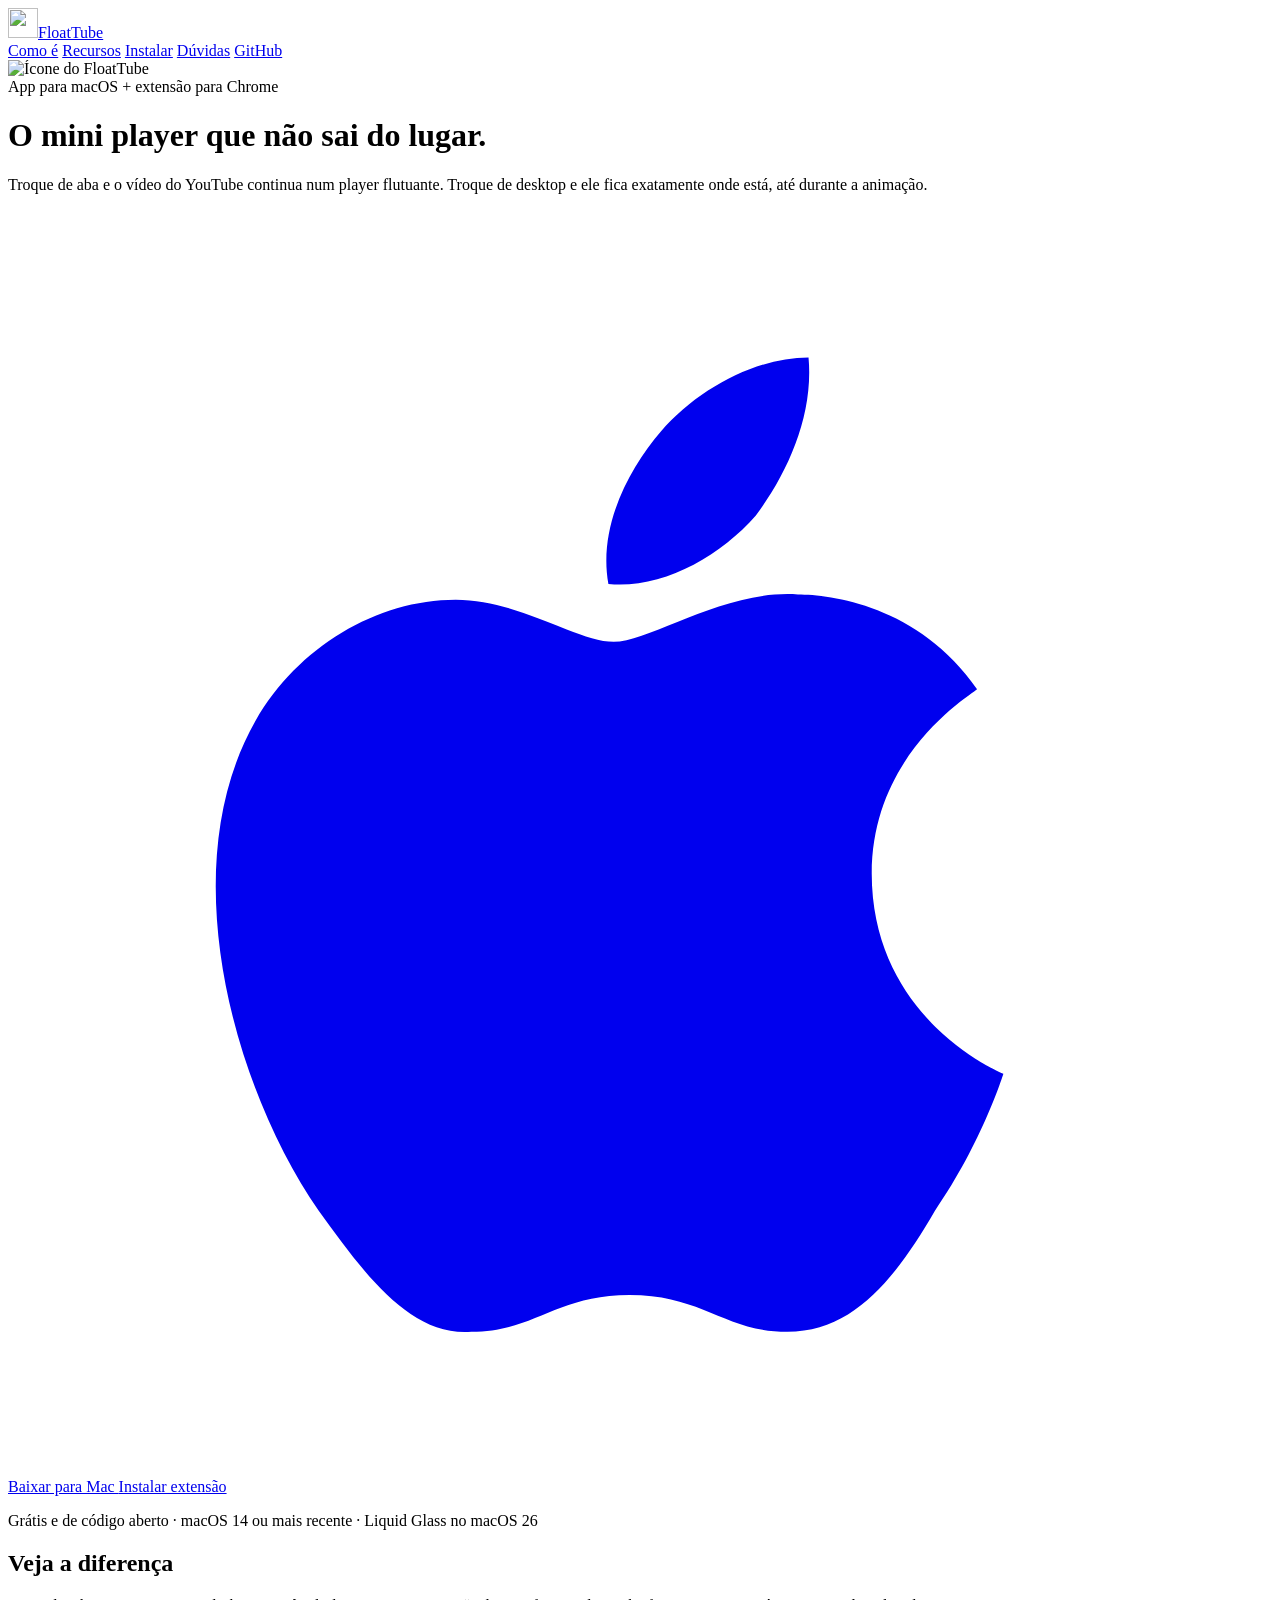
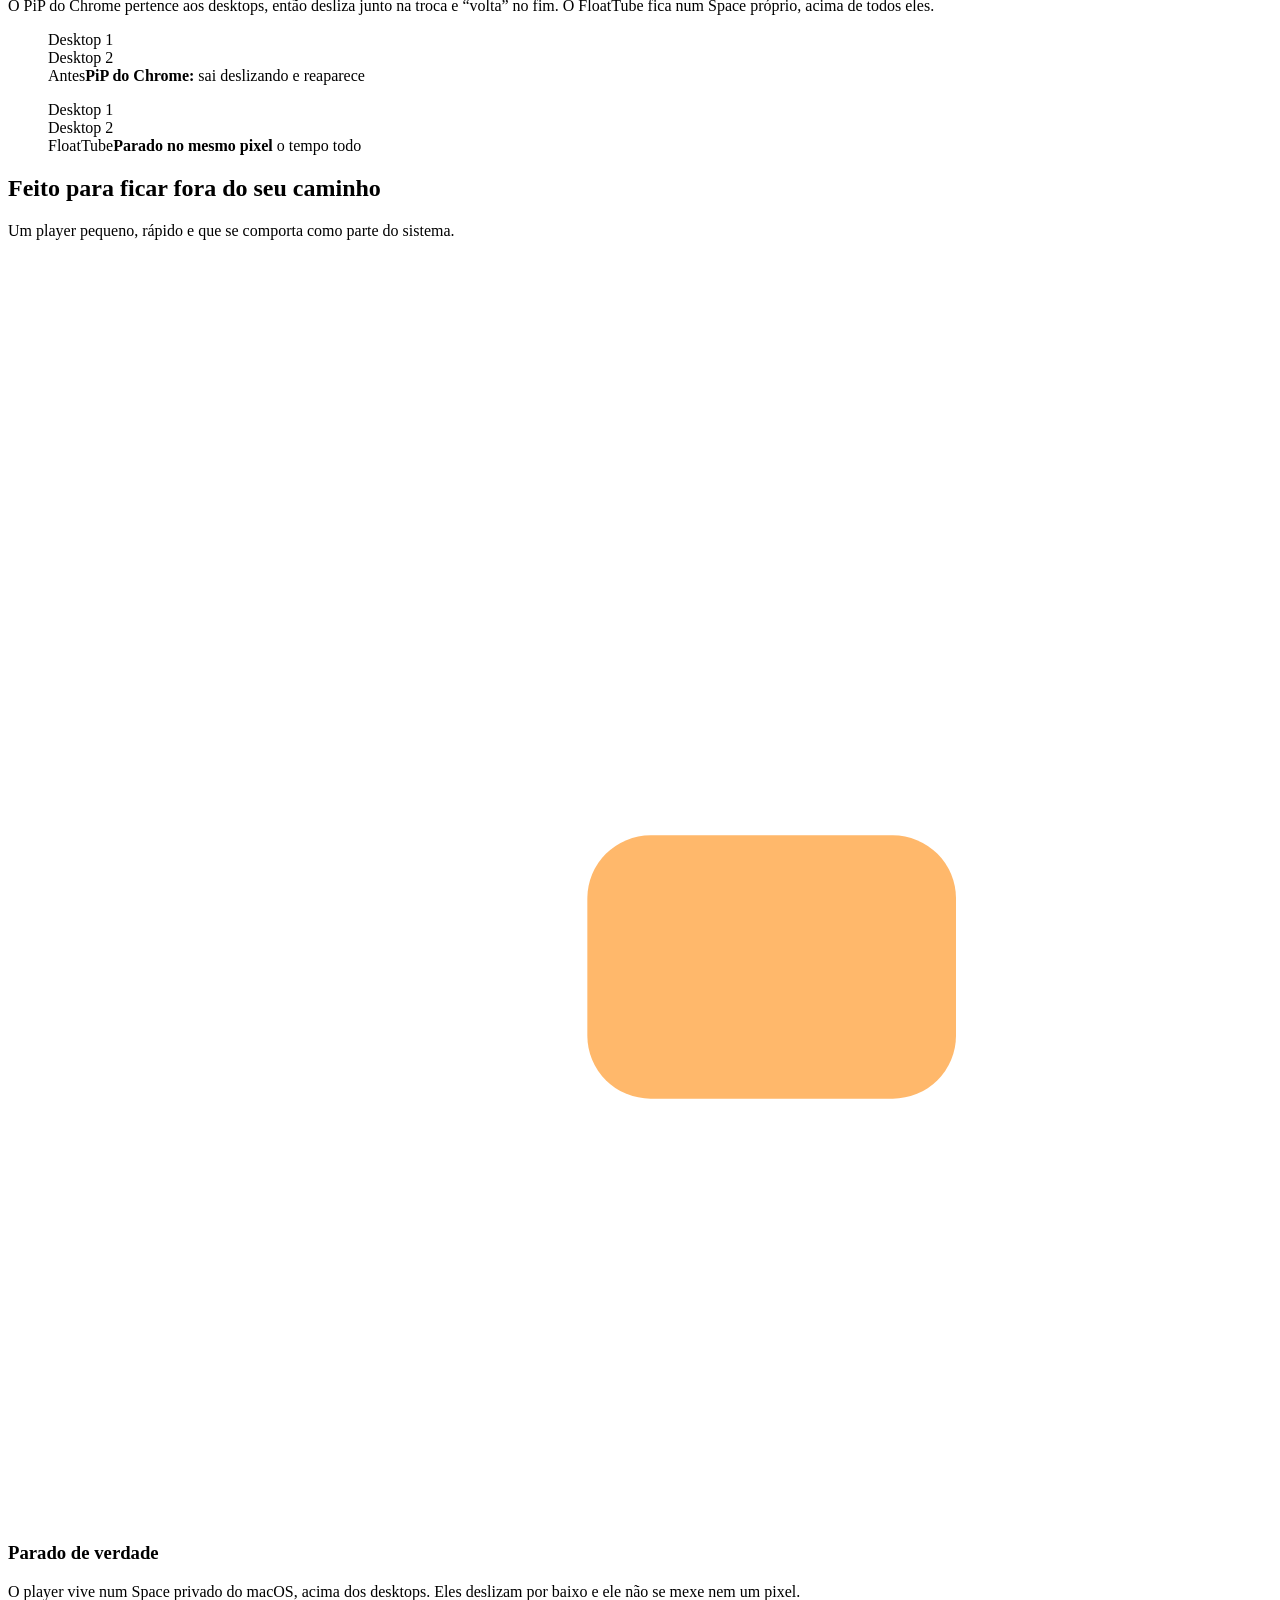
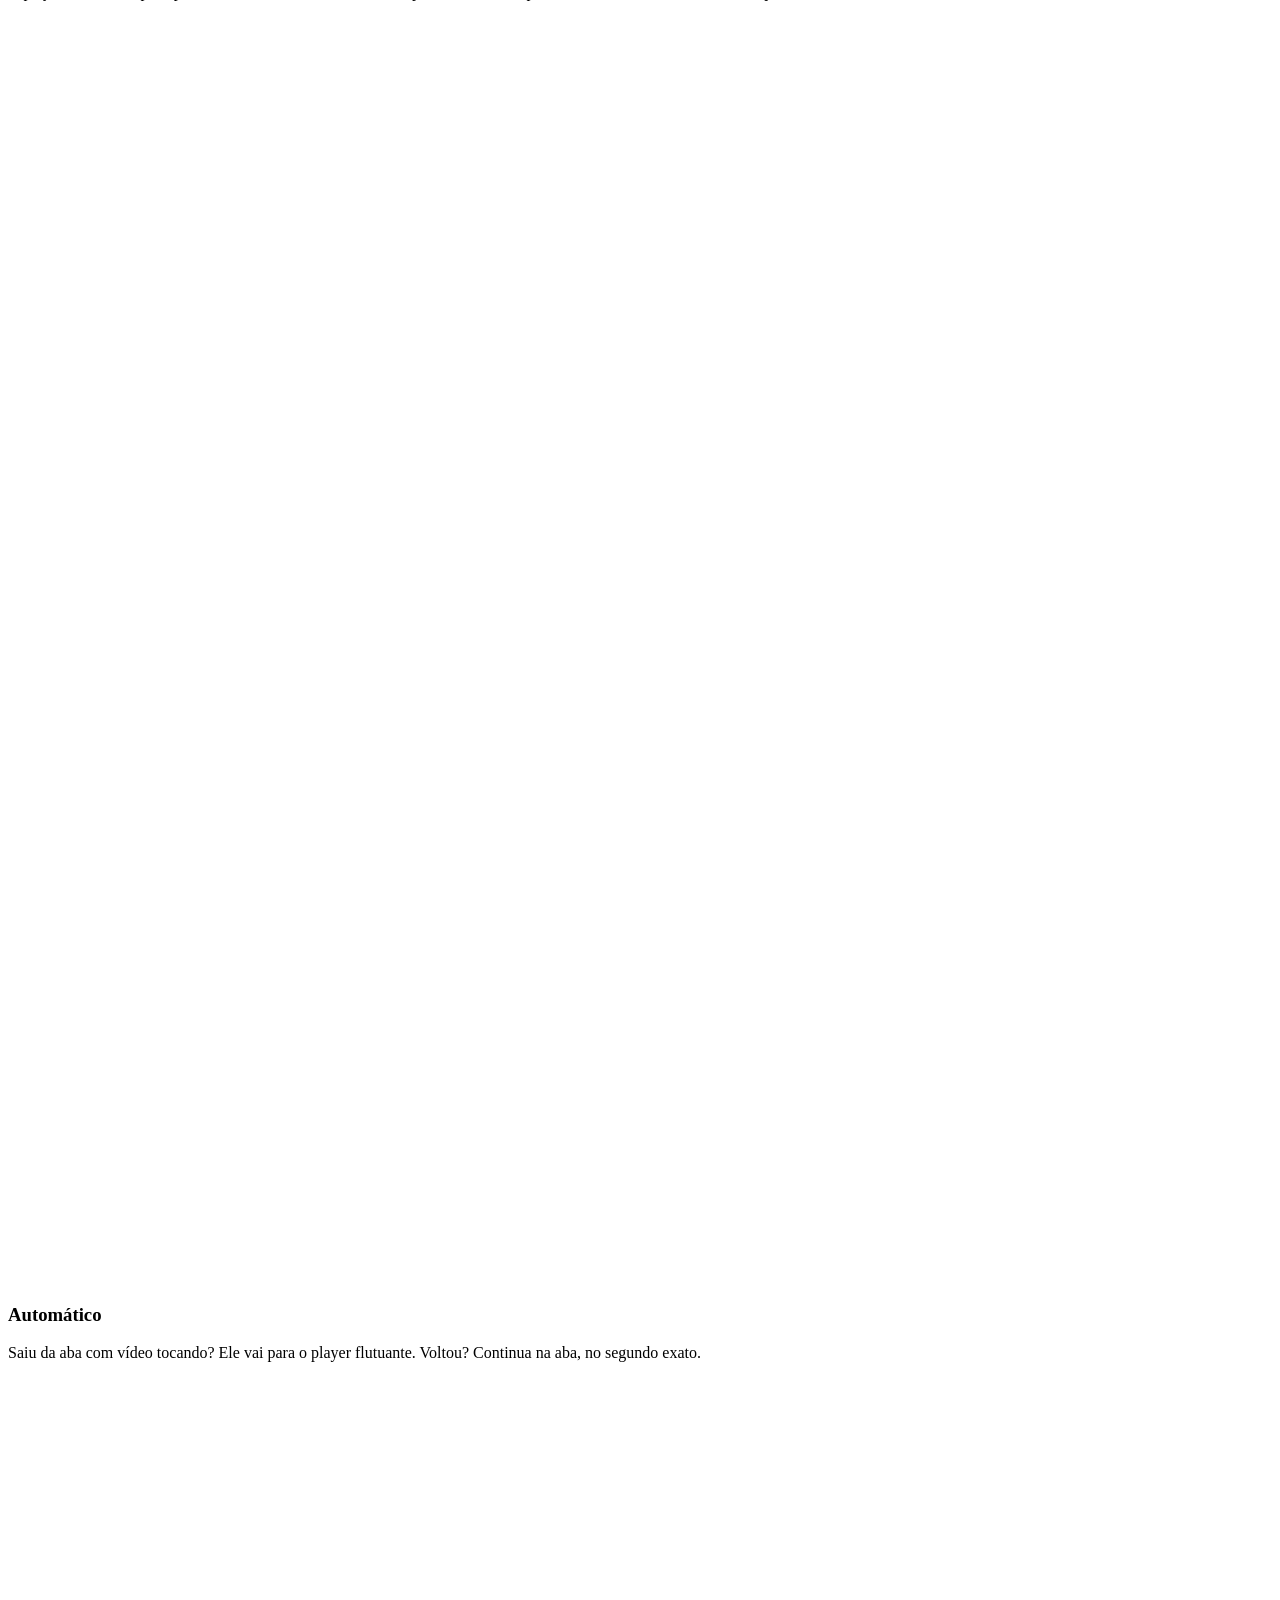
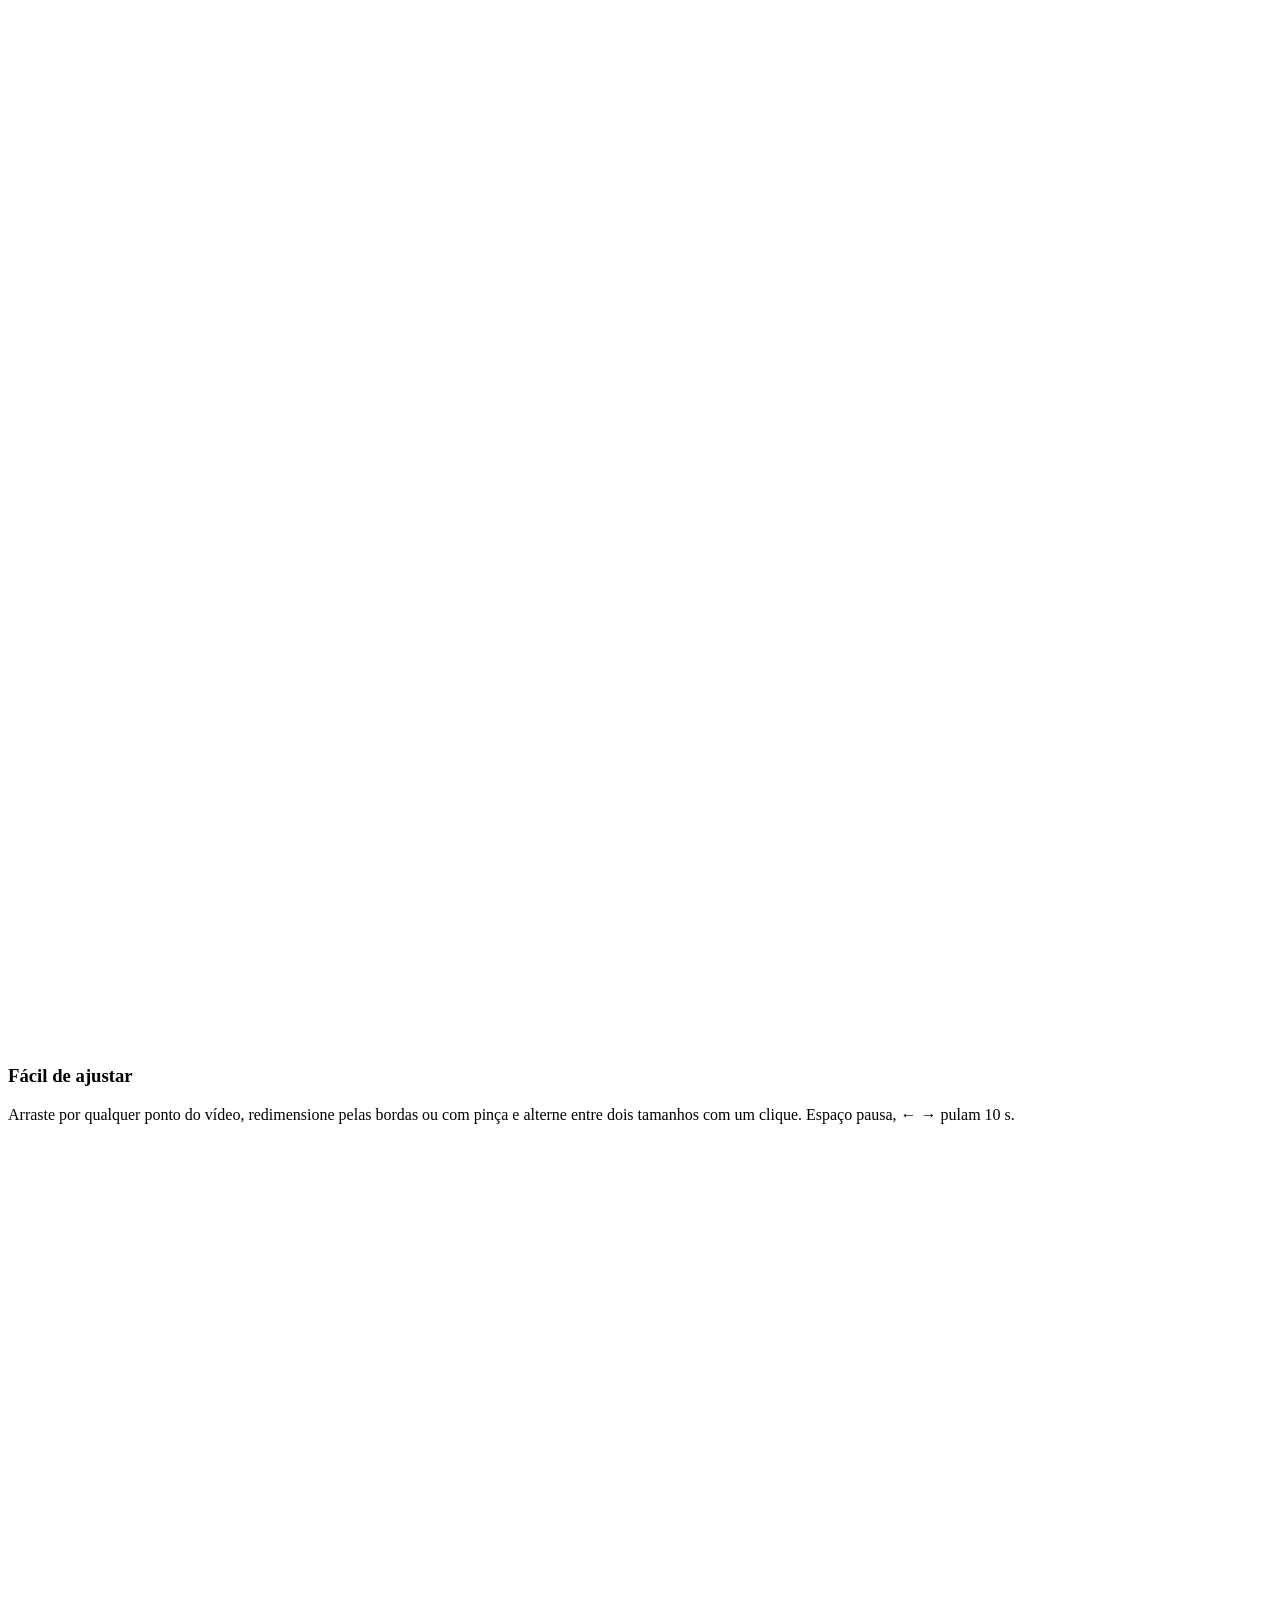
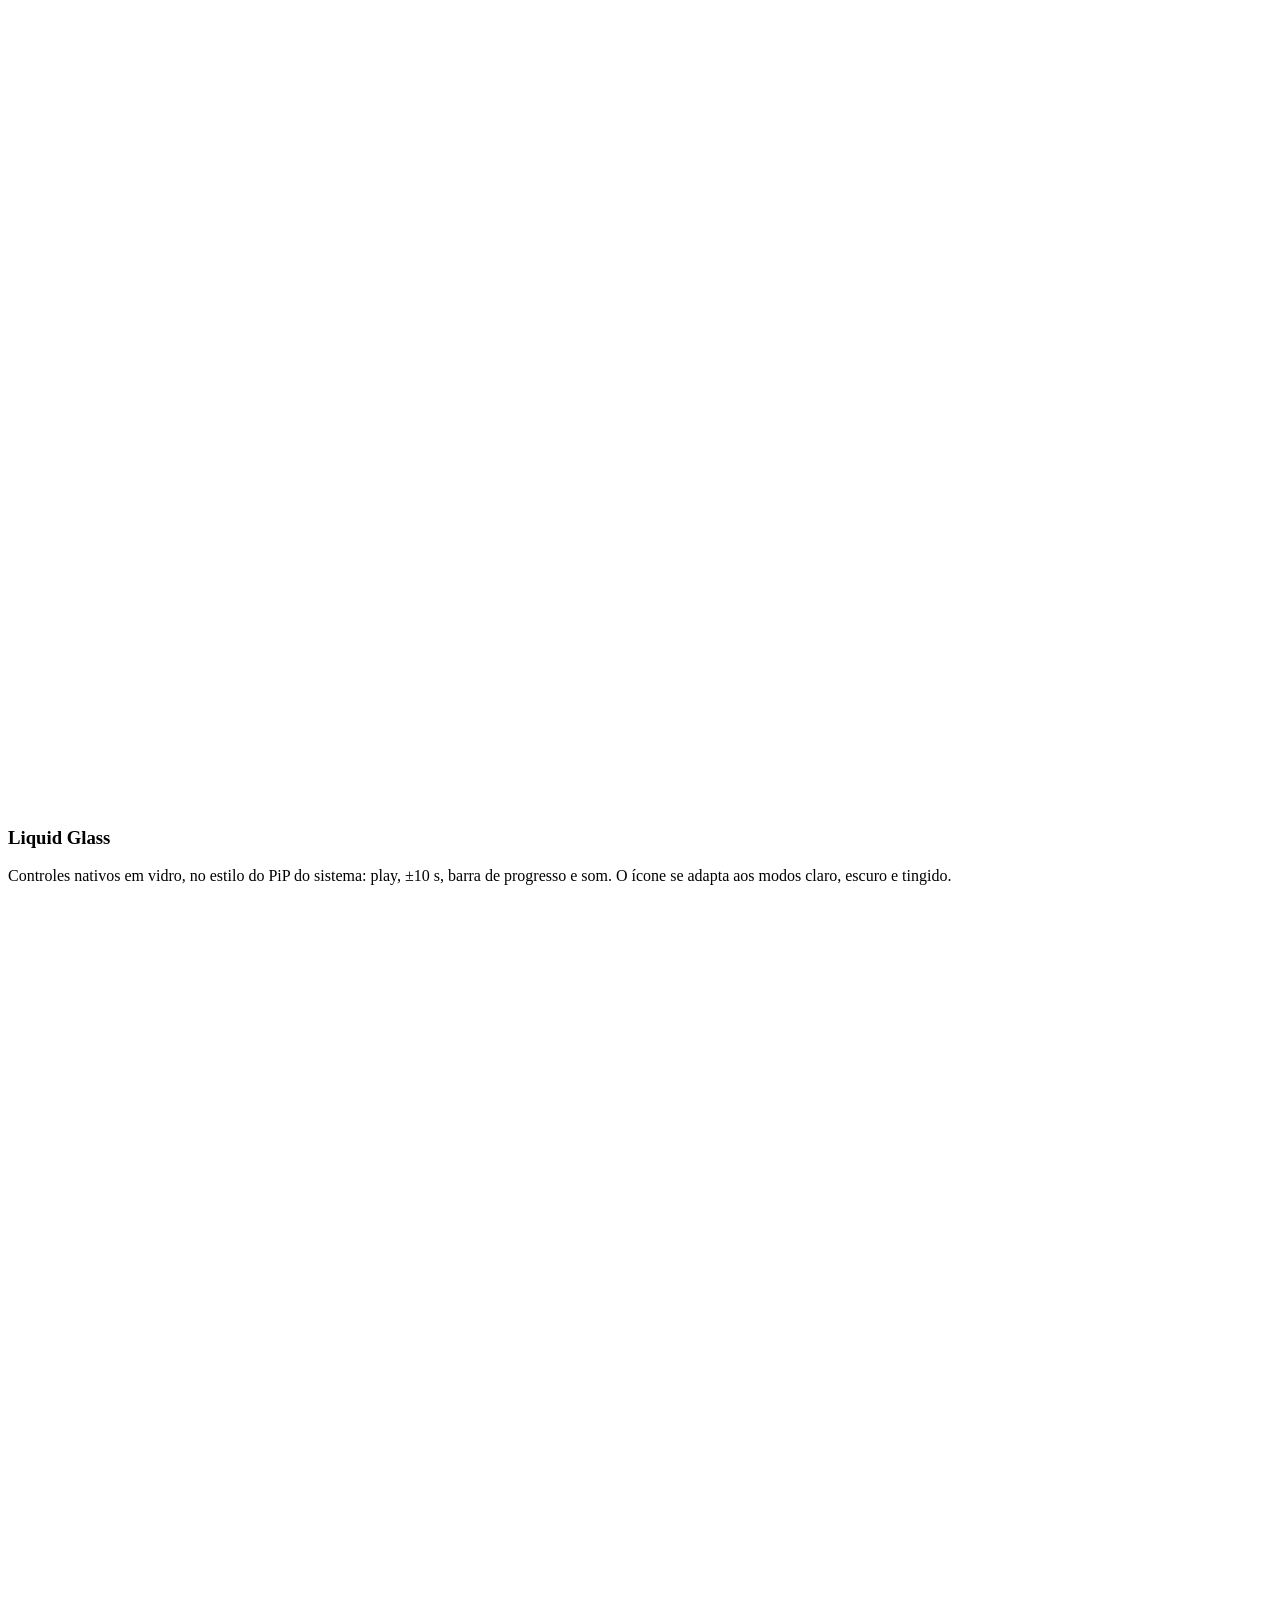
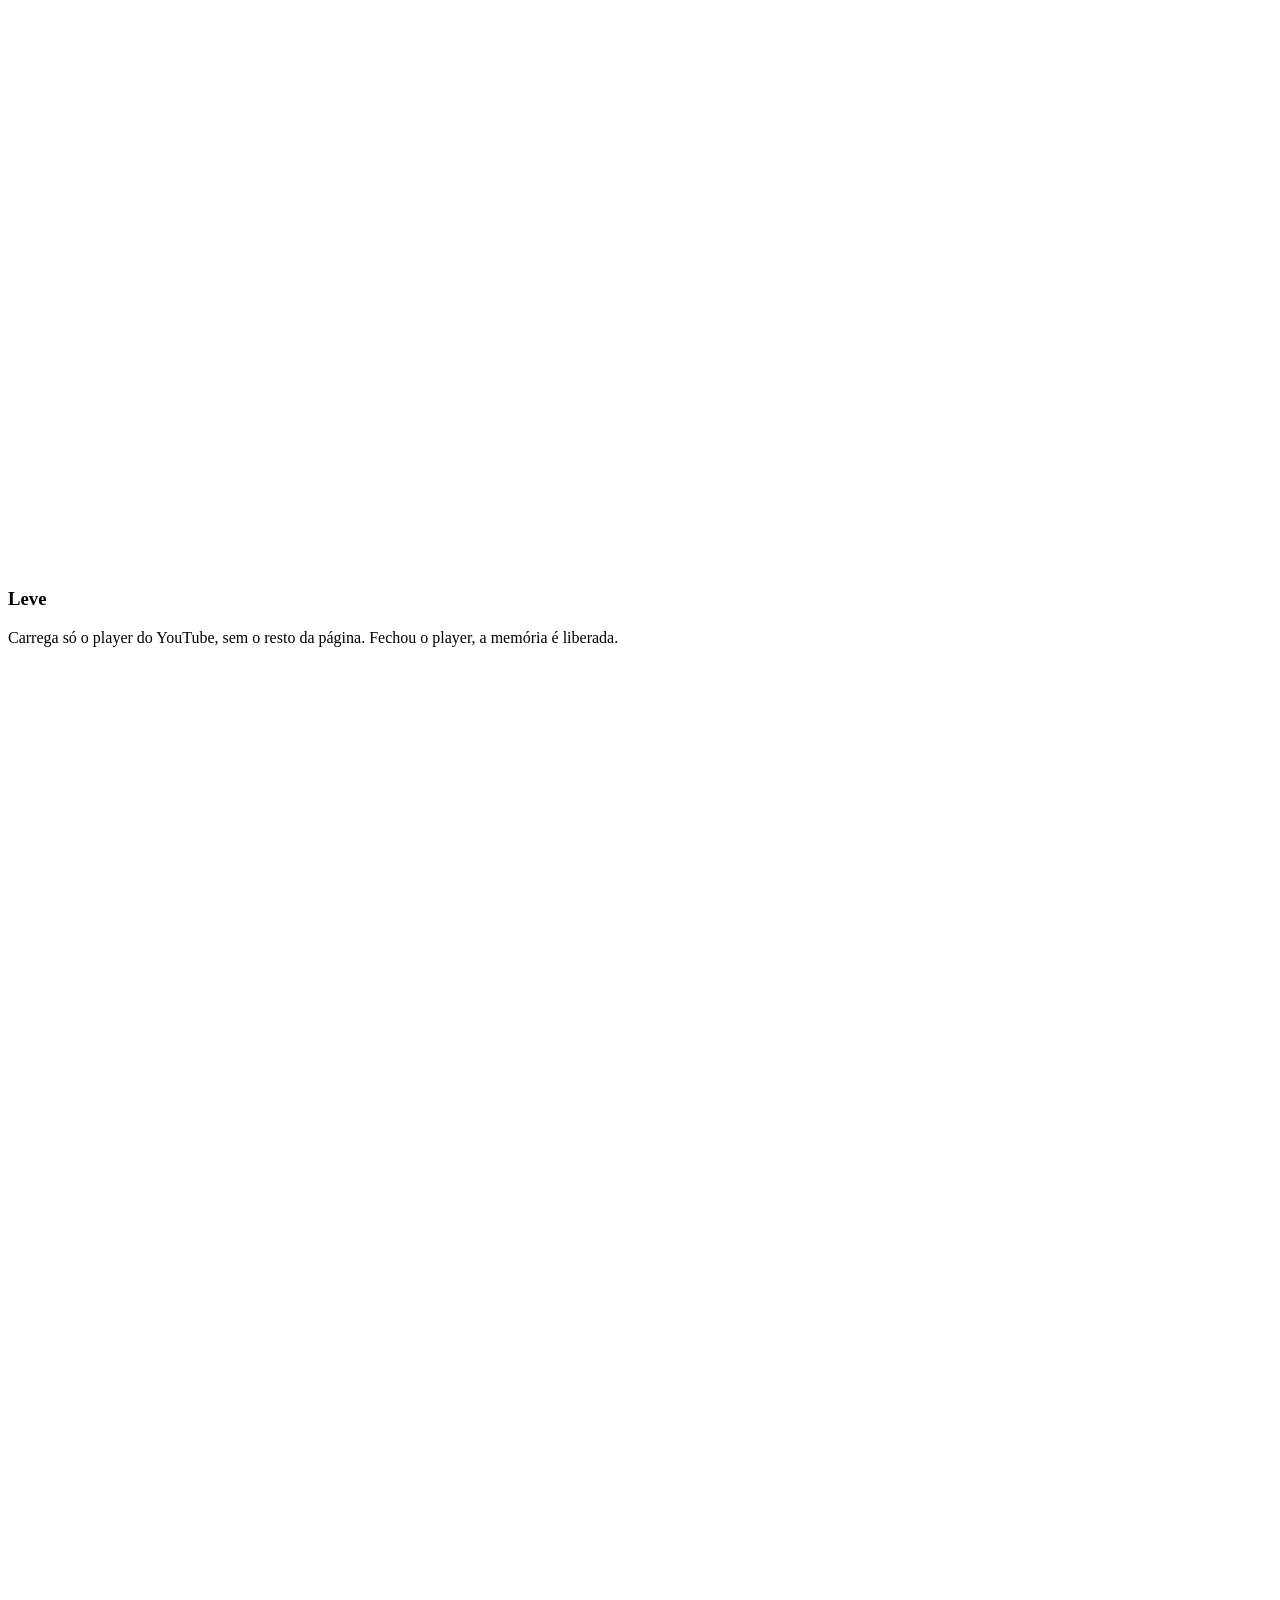
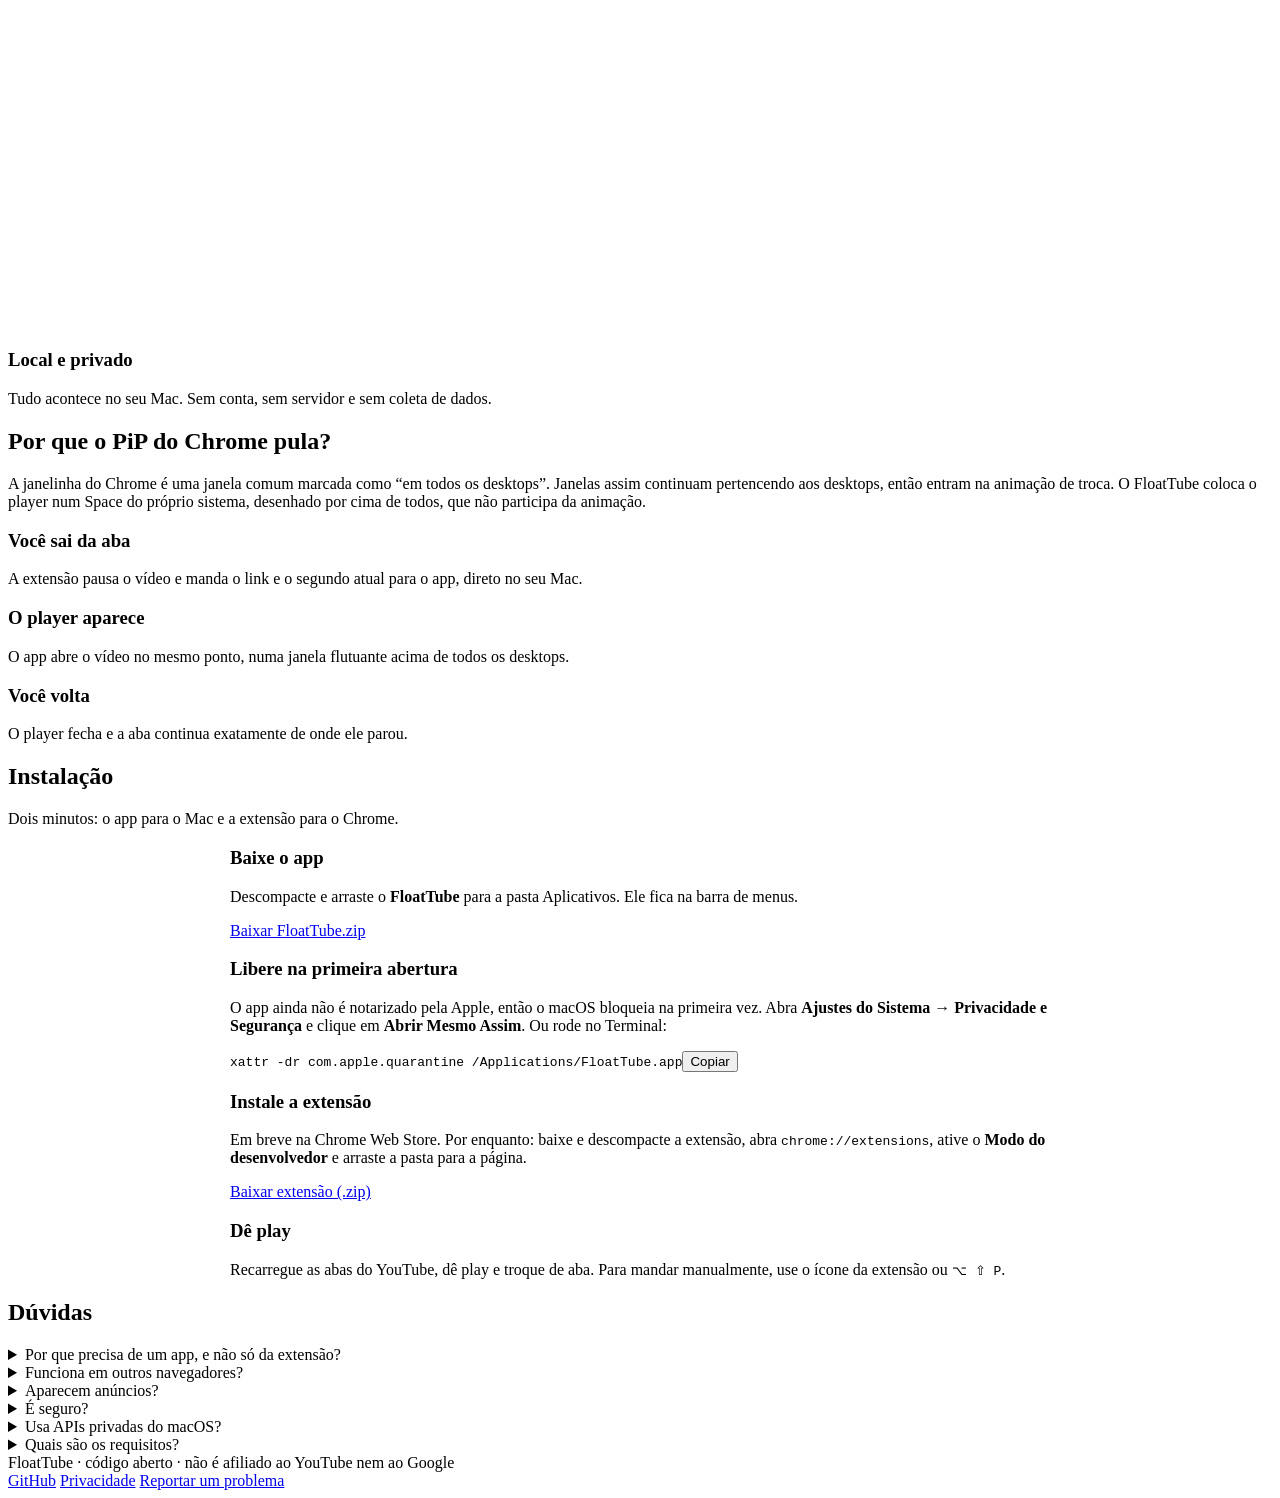
==== site/index.html @ caff8799 "FloatTube: player flutuante do YouTube que não se mexe ao trocar de Space App de barra de menus para" ====
<!doctype html>
<html lang="pt-BR">
<head>
  <meta charset="utf-8">
  <meta name="viewport" content="width=device-width, initial-scale=1">
  <title>FloatTube — o mini player que não sai do lugar</title>
  <meta name="description" content="Troque de aba e o vídeo do YouTube continua num player flutuante no Mac. Troque de desktop e ele fica exatamente onde está, até durante a animação.">
  <meta name="theme-color" content="#07081a">
  <link rel="icon" href="/favicon.png" type="image/png">
  <link rel="apple-touch-icon" href="/apple-touch-icon.png">
  <meta property="og:title" content="FloatTube — o mini player que não sai do lugar">
  <meta property="og:description" content="Player flutuante do YouTube para Mac que fica parado quando você troca de desktop.">
  <meta property="og:image" content="https://floattube.vercel.app/og.png">
  <meta property="og:type" content="website">
  <meta name="twitter:card" content="summary_large_image">
  <link rel="stylesheet" href="/styles.css">
</head>
<body>
  <div class="aurora" aria-hidden="true"></div>

  <nav class="nav glass" aria-label="Principal">
    <a class="brand" href="/"><img src="/icon.png" alt="" width="30" height="30">FloatTube</a>
    <div class="nav-links">
      <a href="#demo">Como é</a>
      <a href="#recursos">Recursos</a>
      <a href="#instalar">Instalar</a>
      <a href="#faq">Dúvidas</a>
      <a class="btn btn-glass btn-sm" href="https://github.com/amorimcode/floattube">GitHub</a>
    </div>
  </nav>

  <header class="hero wrap">
    <img class="hero-icon" src="/icon.png" alt="Ícone do FloatTube" width="148" height="148">
    <div class="eyebrow glass"><span class="dot"></span>App para macOS + extensão para Chrome</div>
    <h1><span class="grad">O mini player que não sai do lugar.</span></h1>
    <p class="lede">Troque de aba e o vídeo do YouTube continua num player flutuante. Troque de desktop e ele fica exatamente onde está, até durante a animação.</p>
    <div class="cta">
      <a class="btn btn-primary" href="https://github.com/amorimcode/floattube/releases/latest/download/FloatTube.zip">
        <svg viewBox="0 0 24 24" fill="currentColor" aria-hidden="true"><path d="M16.4 12.6c0-2.3 1.9-3.4 2-3.5-1.1-1.6-2.8-1.8-3.4-1.8-1.4-.1-2.8.9-3.5.9-.7 0-1.8-.8-3-.8-1.5 0-3 .9-3.8 2.3-1.6 2.8-.4 7 1.2 9.3.8 1.1 1.7 2.4 2.9 2.3 1.2 0 1.6-.7 3-.7s1.8.7 3 .7c1.3 0 2.1-1.1 2.8-2.3.9-1.3 1.3-2.6 1.3-2.6s-2.5-1-2.5-3.8zM14.2 5.8c.6-.8 1.1-1.9 1-3-1 0-2.1.6-2.8 1.4-.6.7-1.2 1.8-1 2.9 1 .1 2.1-.5 2.8-1.3z"/></svg>
        Baixar para Mac
      </a>
      <a class="btn btn-glass glass" href="#instalar">Instalar extensão</a>
    </div>
    <p class="fineprint">Grátis e de código aberto · macOS 14 ou mais recente · Liquid Glass no macOS 26</p>
  </header>

  <section id="demo" class="wrap">
    <div class="section-head">
      <h2>Veja a diferença</h2>
      <p>O PiP do Chrome pertence aos desktops, então desliza junto na troca e “volta” no fim. O FloatTube fica num Space próprio, acima de todos eles.</p>
    </div>
    <div class="compare">
      <figure class="demo glass">
        <div class="screen" role="img" aria-label="Animação: o PiP do Chrome desliza junto com o desktop">
          <div class="menubar"><i></i><i></i><i></i><i></i></div>
          <div class="strip">
            <div class="desk desk-1"><div class="win win-a"></div><div class="win win-b"></div><span class="space-label">Desktop 1</span><div class="pip"><div class="pip-bar"></div></div></div>
            <div class="desk desk-2"><div class="win win-a"></div><div class="win win-b"></div><span class="space-label">Desktop 2</span><div class="pip"><div class="pip-bar"></div></div></div>
          </div>
        </div>
        <figcaption><span class="tag tag-bad">Antes</span><span><strong>PiP do Chrome:</strong> sai deslizando e reaparece</span></figcaption>
      </figure>
      <figure class="demo glass">
        <div class="screen" role="img" aria-label="Animação: o player do FloatTube fica parado enquanto o desktop desliza">
          <div class="menubar"><i></i><i></i><i></i><i></i></div>
          <div class="strip">
            <div class="desk desk-1"><div class="win win-a"></div><div class="win win-b"></div><span class="space-label">Desktop 1</span></div>
            <div class="desk desk-2"><div class="win win-a"></div><div class="win win-b"></div><span class="space-label">Desktop 2</span></div>
          </div>
          <div class="pip"><div class="pip-bar"></div></div>
        </div>
        <figcaption><span class="tag tag-good">FloatTube</span><span><strong>Parado no mesmo pixel</strong> o tempo todo</span></figcaption>
      </figure>
    </div>
  </section>

  <section id="recursos" class="wrap">
    <div class="section-head">
      <h2>Feito para ficar fora do seu caminho</h2>
      <p>Um player pequeno, rápido e que se comporta como parte do sistema.</p>
    </div>
    <div class="features">
      <article class="feature glass">
        <div class="symbol"><svg viewBox="0 0 24 24" fill="none" stroke="#fff" stroke-width="1.8" stroke-linecap="round" stroke-linejoin="round" aria-hidden="true"><rect x="3" y="5" width="18" height="14" rx="3"/><rect x="11" y="11" width="7" height="5" rx="1.2" fill="#ffb86b" stroke="none"/><path d="M3 9h18" opacity=".5"/></svg></div>
        <h3>Parado de verdade</h3>
        <p>O player vive num Space privado do macOS, acima dos desktops. Eles deslizam por baixo e ele não se mexe nem um pixel.</p>
      </article>
      <article class="feature glass">
        <div class="symbol"><svg viewBox="0 0 24 24" fill="none" stroke="#fff" stroke-width="1.8" stroke-linecap="round" stroke-linejoin="round" aria-hidden="true"><path d="M4 7h10l-3-3M20 17H10l3 3"/></svg></div>
        <h3>Automático</h3>
        <p>Saiu da aba com vídeo tocando? Ele vai para o player flutuante. Voltou? Continua na aba, no segundo exato.</p>
      </article>
      <article class="feature glass">
        <div class="symbol"><svg viewBox="0 0 24 24" fill="none" stroke="#fff" stroke-width="1.8" stroke-linecap="round" stroke-linejoin="round" aria-hidden="true"><path d="M15 3h6v6M9 21H3v-6M21 3l-7 7M3 21l7-7"/></svg></div>
        <h3>Fácil de ajustar</h3>
        <p>Arraste por qualquer ponto do vídeo, redimensione pelas bordas ou com pinça e alterne entre dois tamanhos com um clique. Espaço pausa, ← → pulam 10 s.</p>
      </article>
      <article class="feature glass">
        <div class="symbol"><svg viewBox="0 0 24 24" fill="none" stroke="#fff" stroke-width="1.8" stroke-linecap="round" stroke-linejoin="round" aria-hidden="true"><path d="M12 3c3 4 6 7 6 10.5A6 6 0 0 1 6 13.5C6 10 9 7 12 3z"/><path d="M9.5 14.5a2.5 2.5 0 0 0 2.5 2.5" opacity=".6"/></svg></div>
        <h3>Liquid Glass</h3>
        <p>Controles nativos em vidro, no estilo do PiP do sistema: play, ±10 s, barra de progresso e som. O ícone se adapta aos modos claro, escuro e tingido.</p>
      </article>
      <article class="feature glass">
        <div class="symbol"><svg viewBox="0 0 24 24" fill="none" stroke="#fff" stroke-width="1.8" stroke-linecap="round" stroke-linejoin="round" aria-hidden="true"><path d="M13 3 5 14h6l-1 7 8-11h-6l1-7z"/></svg></div>
        <h3>Leve</h3>
        <p>Carrega só o player do YouTube, sem o resto da página. Fechou o player, a memória é liberada.</p>
      </article>
      <article class="feature glass">
        <div class="symbol"><svg viewBox="0 0 24 24" fill="none" stroke="#fff" stroke-width="1.8" stroke-linecap="round" stroke-linejoin="round" aria-hidden="true"><rect x="5" y="10" width="14" height="10" rx="2.5"/><path d="M8 10V7a4 4 0 0 1 8 0v3"/></svg></div>
        <h3>Local e privado</h3>
        <p>Tudo acontece no seu Mac. Sem conta, sem servidor e sem coleta de dados.</p>
      </article>
    </div>
  </section>

  <section id="como-funciona" class="wrap">
    <div class="two-col">
      <div class="section-head">
        <h2>Por que o PiP do Chrome pula?</h2>
        <p>A janelinha do Chrome é uma janela comum marcada como “em todos os desktops”. Janelas assim continuam pertencendo aos desktops, então entram na animação de troca. O FloatTube coloca o player num Space do próprio sistema, desenhado por cima de todos, que não participa da animação.</p>
      </div>
      <div class="steps">
        <div class="step glass"><div><h3>Você sai da aba</h3><p>A extensão pausa o vídeo e manda o link e o segundo atual para o app, direto no seu Mac.</p></div></div>
        <div class="step glass"><div><h3>O player aparece</h3><p>O app abre o vídeo no mesmo ponto, numa janela flutuante acima de todos os desktops.</p></div></div>
        <div class="step glass"><div><h3>Você volta</h3><p>O player fecha e a aba continua exatamente de onde ele parou.</p></div></div>
      </div>
    </div>
  </section>

  <section id="instalar" class="wrap">
    <div class="section-head">
      <h2>Instalação</h2>
      <p>Dois minutos: o app para o Mac e a extensão para o Chrome.</p>
    </div>
    <div class="steps" style="max-width: 820px; margin: 0 auto;">
      <div class="step glass"><div>
        <h3>Baixe o app</h3>
        <p>Descompacte e arraste o <strong>FloatTube</strong> para a pasta Aplicativos. Ele fica na barra de menus.</p>
        <a class="btn btn-primary btn-sm" href="https://github.com/amorimcode/floattube/releases/latest/download/FloatTube.zip">Baixar FloatTube.zip</a>
      </div></div>
      <div class="step glass"><div>
        <h3>Libere na primeira abertura</h3>
        <p>O app ainda não é notarizado pela Apple, então o macOS bloqueia na primeira vez. Abra <strong>Ajustes do Sistema → Privacidade e Segurança</strong> e clique em <strong>Abrir Mesmo Assim</strong>. Ou rode no Terminal:</p>
        <div class="codeblock"><code id="xattr">xattr -dr com.apple.quarantine /Applications/FloatTube.app</code><button class="copy" type="button" data-copy="xattr">Copiar</button></div>
      </div></div>
      <div class="step glass"><div>
        <h3>Instale a extensão</h3>
        <p>Em breve na Chrome Web Store. Por enquanto: baixe e descompacte a extensão, abra <code>chrome://extensions</code>, ative o <strong>Modo do desenvolvedor</strong> e arraste a pasta para a página.</p>
        <a class="btn btn-glass btn-sm" href="https://github.com/amorimcode/floattube/releases/latest/download/FloatTube-Chrome-Extension.zip">Baixar extensão (.zip)</a>
      </div></div>
      <div class="step glass"><div>
        <h3>Dê play</h3>
        <p>Recarregue as abas do YouTube, dê play e troque de aba. Para mandar manualmente, use o ícone da extensão ou <kbd>⌥ ⇧ P</kbd>.</p>
      </div></div>
    </div>
  </section>

  <section id="faq" class="wrap">
    <div class="section-head">
      <h2>Dúvidas</h2>
    </div>
    <div class="faq">
      <details class="glass">
        <summary>Por que precisa de um app, e não só da extensão?</summary>
        <p>Uma extensão não controla como o macOS trata as janelas na troca de desktop. Só um app nativo consegue colocar o player num Space próprio, acima dos desktops.</p>
      </details>
      <details class="glass">
        <summary>Funciona em outros navegadores?</summary>
        <p>A extensão funciona no Chrome e em navegadores baseados em Chromium, como Brave, Edge e Arc. Safari e Firefox ainda não.</p>
      </details>
      <details class="glass">
        <summary>Aparecem anúncios?</summary>
        <p>O player flutuante não usa o login do seu navegador, então anúncios podem aparecer mesmo com YouTube Premium.</p>
      </details>
      <details class="glass">
        <summary>É seguro?</summary>
        <p>O app só escuta em 127.0.0.1 (seu próprio Mac) e recusa conexões que não venham de uma extensão do navegador. Nenhum dado sai do seu computador, e o código é aberto no GitHub.</p>
      </details>
      <details class="glass">
        <summary>Usa APIs privadas do macOS?</summary>
        <p>Sim, para criar o Space privado. É a mesma técnica usada por apps de “notch”. Se uma versão futura do macOS mudar isso, o app detecta e volta ao modo padrão.</p>
      </details>
      <details class="glass">
        <summary>Quais são os requisitos?</summary>
        <p>macOS 14 ou mais recente (os controles em Liquid Glass aparecem a partir do macOS 26) e Chrome 116 ou mais recente.</p>
      </details>
    </div>
  </section>

  <footer class="wrap">
    <div class="footer-inner glass">
      <span>FloatTube · código aberto · não é afiliado ao YouTube nem ao Google</span>
      <div class="footer-links">
        <a href="https://github.com/amorimcode/floattube">GitHub</a>
        <a href="/privacy">Privacidade</a>
        <a href="https://github.com/amorimcode/floattube/issues">Reportar um problema</a>
      </div>
    </div>
  </footer>

  <script>
    for (const button of document.querySelectorAll('[data-copy]')) {
      button.addEventListener('click', async () => {
        const text = document.getElementById(button.dataset.copy).textContent;
        try {
          await navigator.clipboard.writeText(text);
          button.textContent = 'Copiado';
          setTimeout(() => (button.textContent = 'Copiar'), 1600);
        } catch {}
      });
    }
  </script>
</body>
</html>
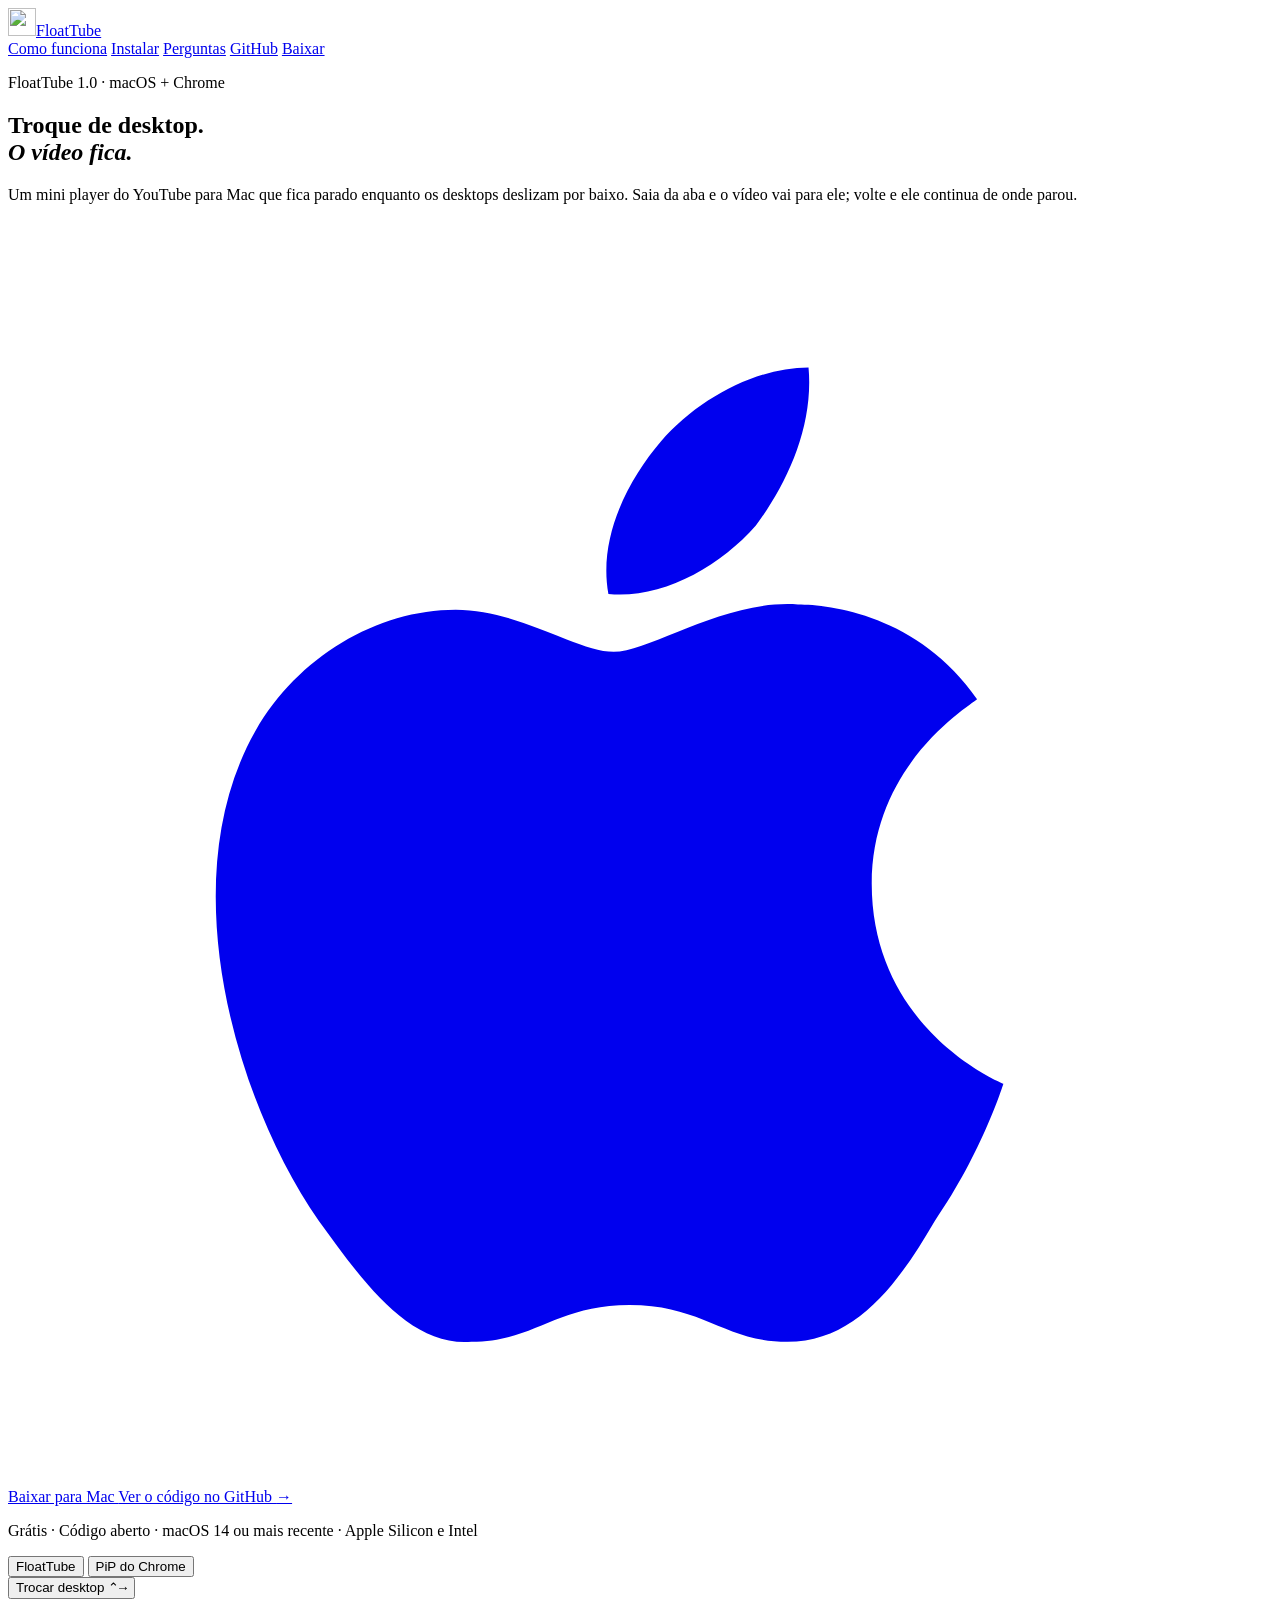
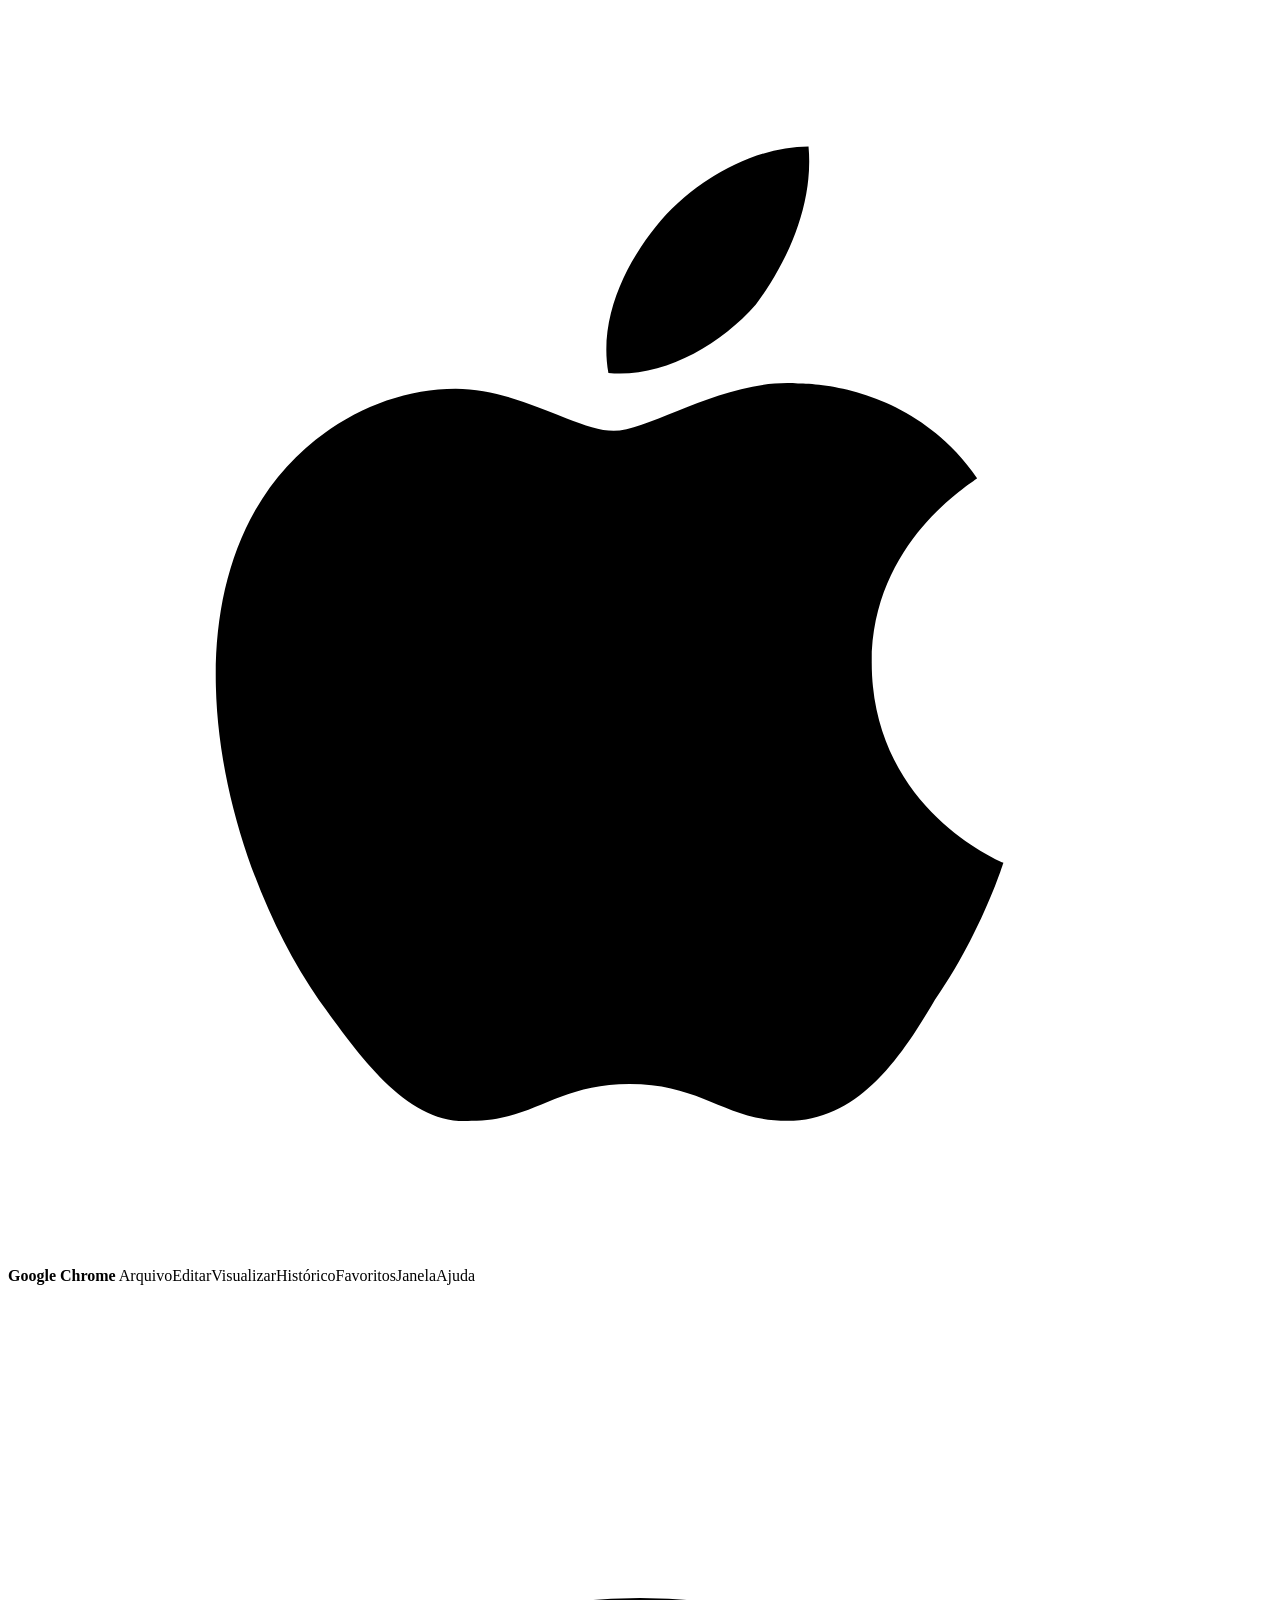
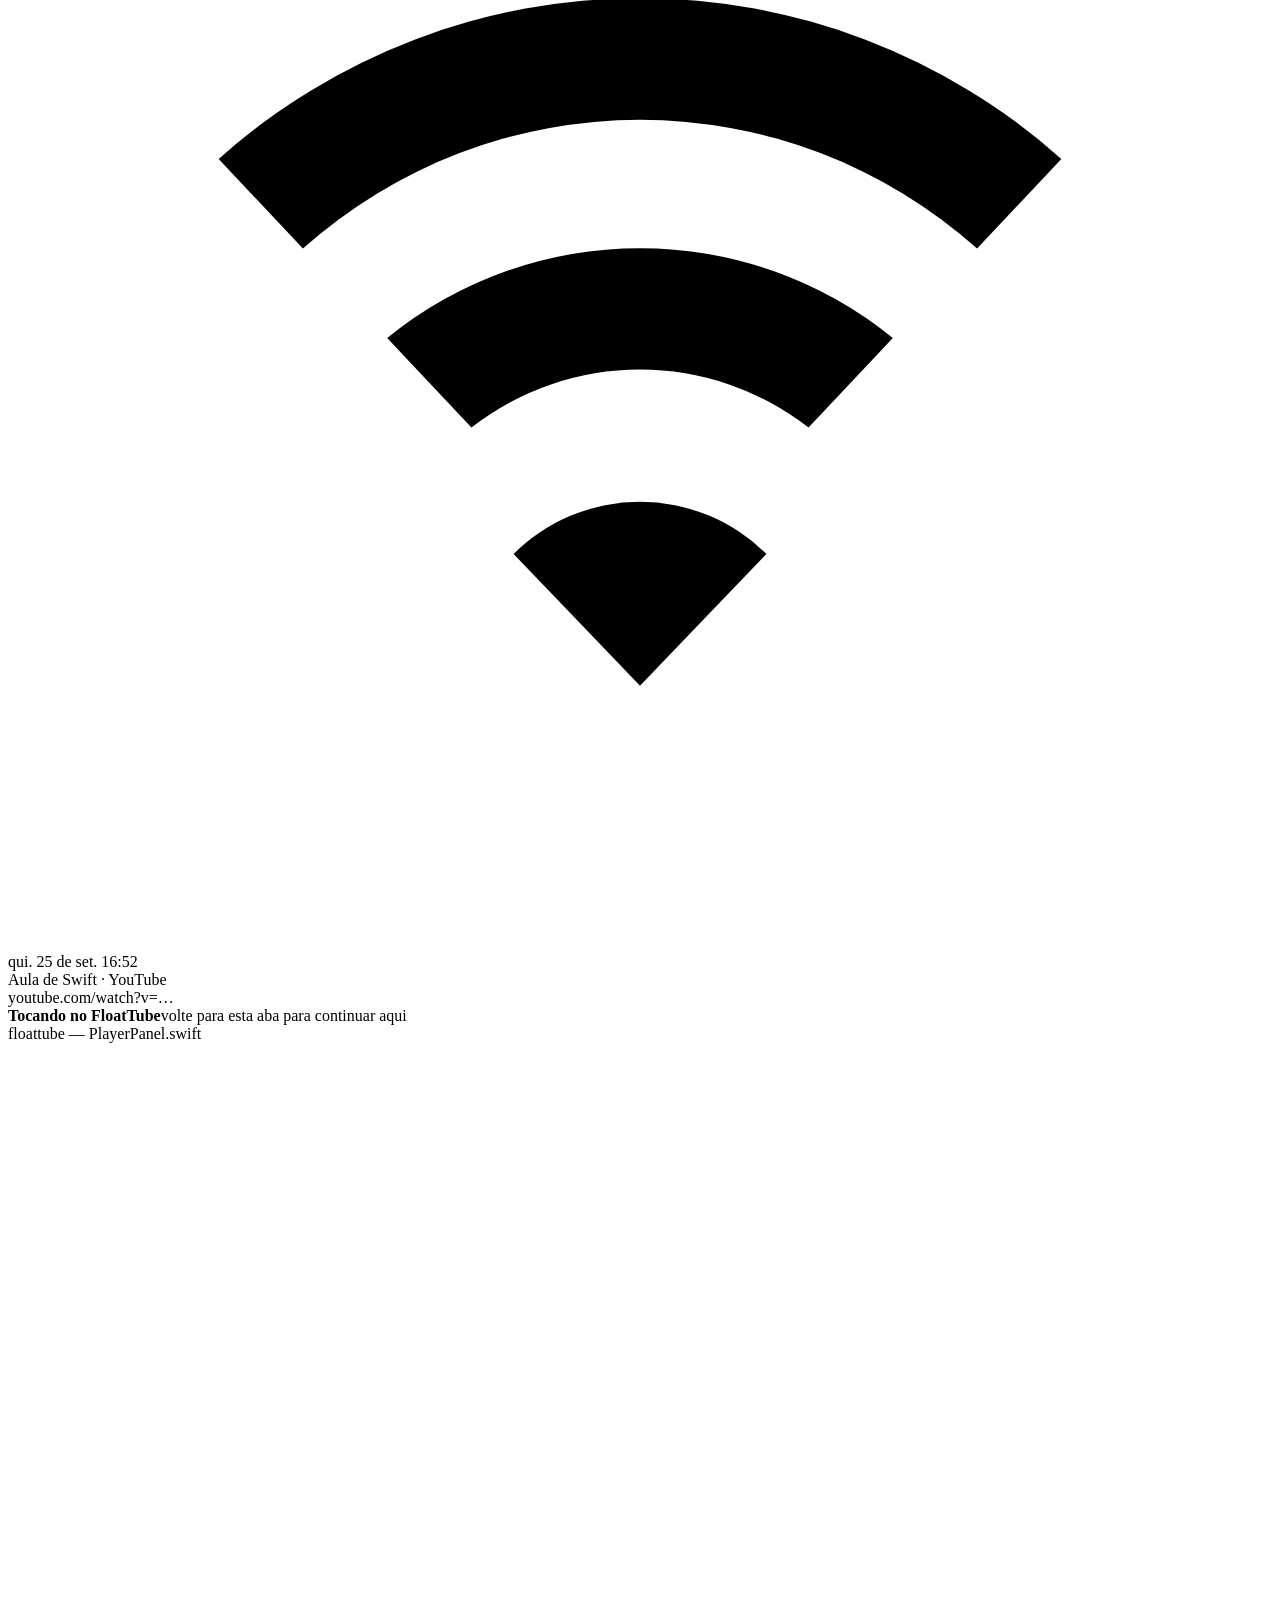
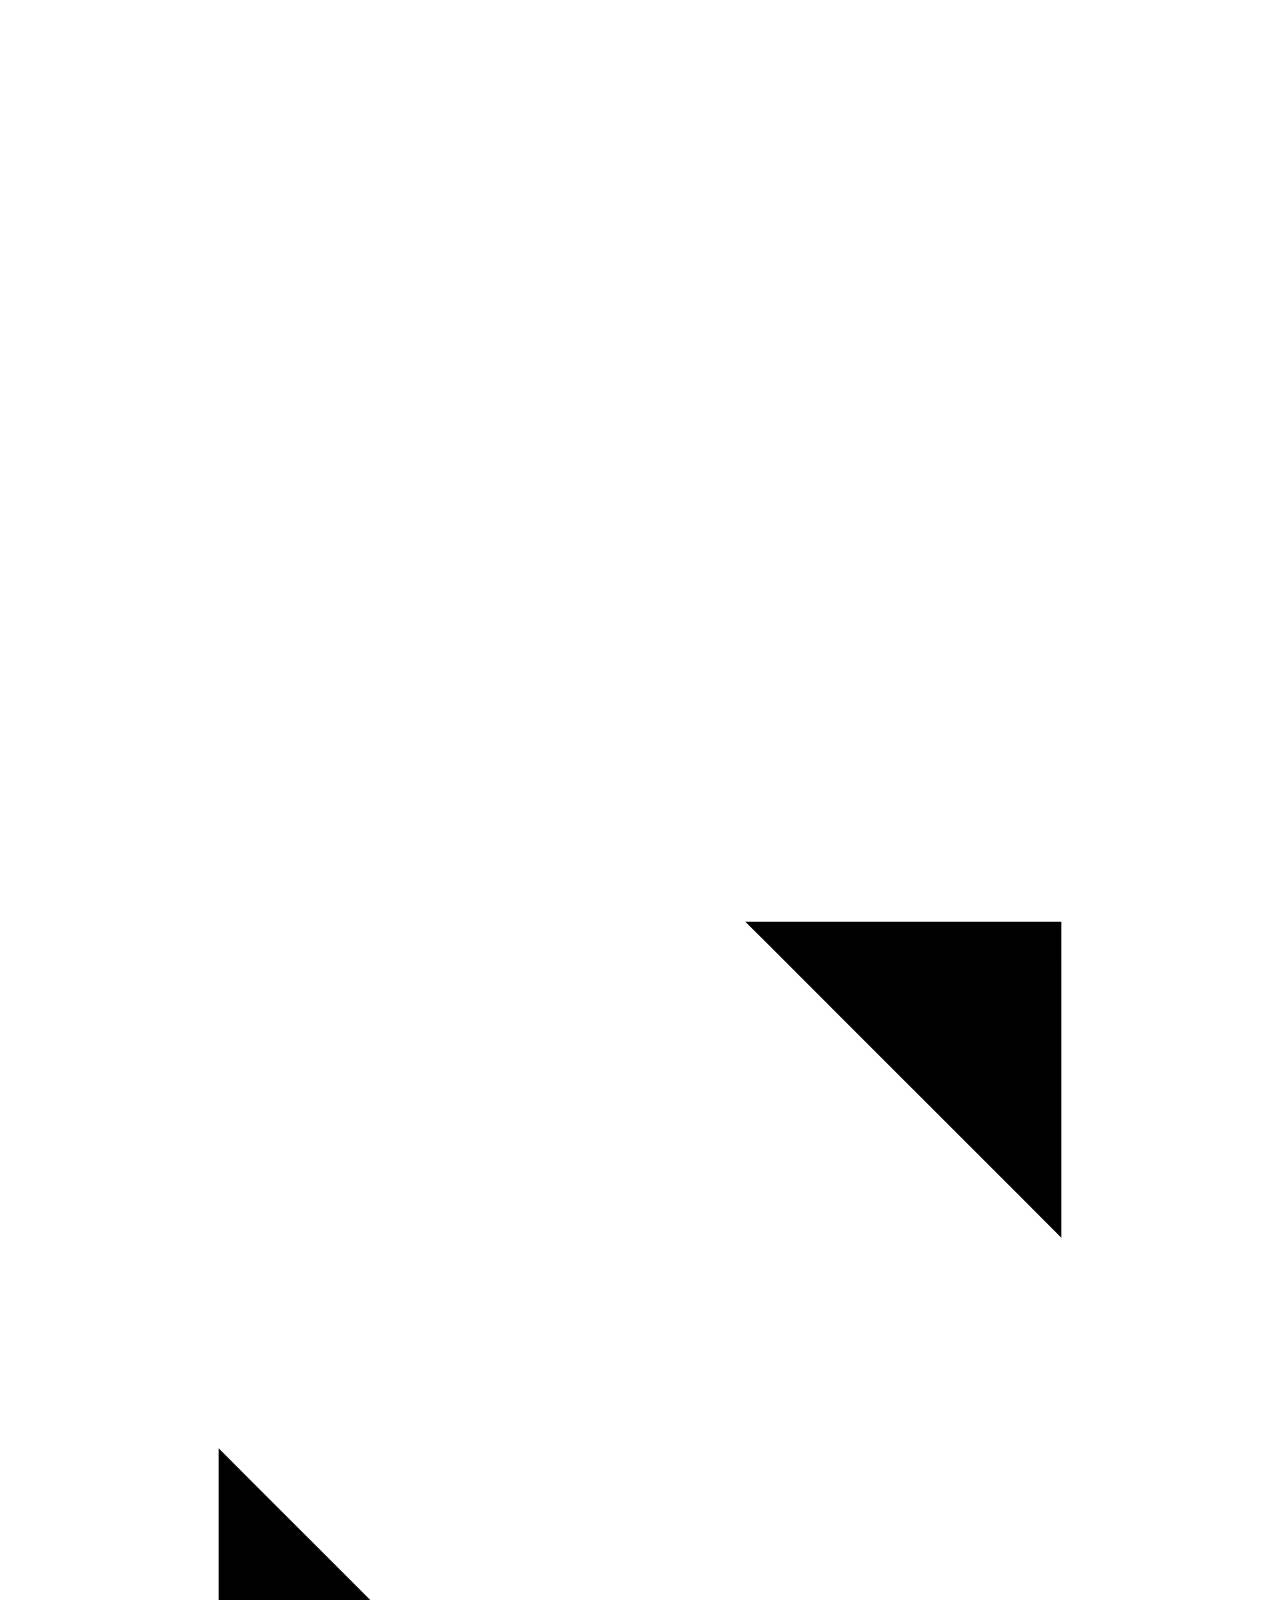
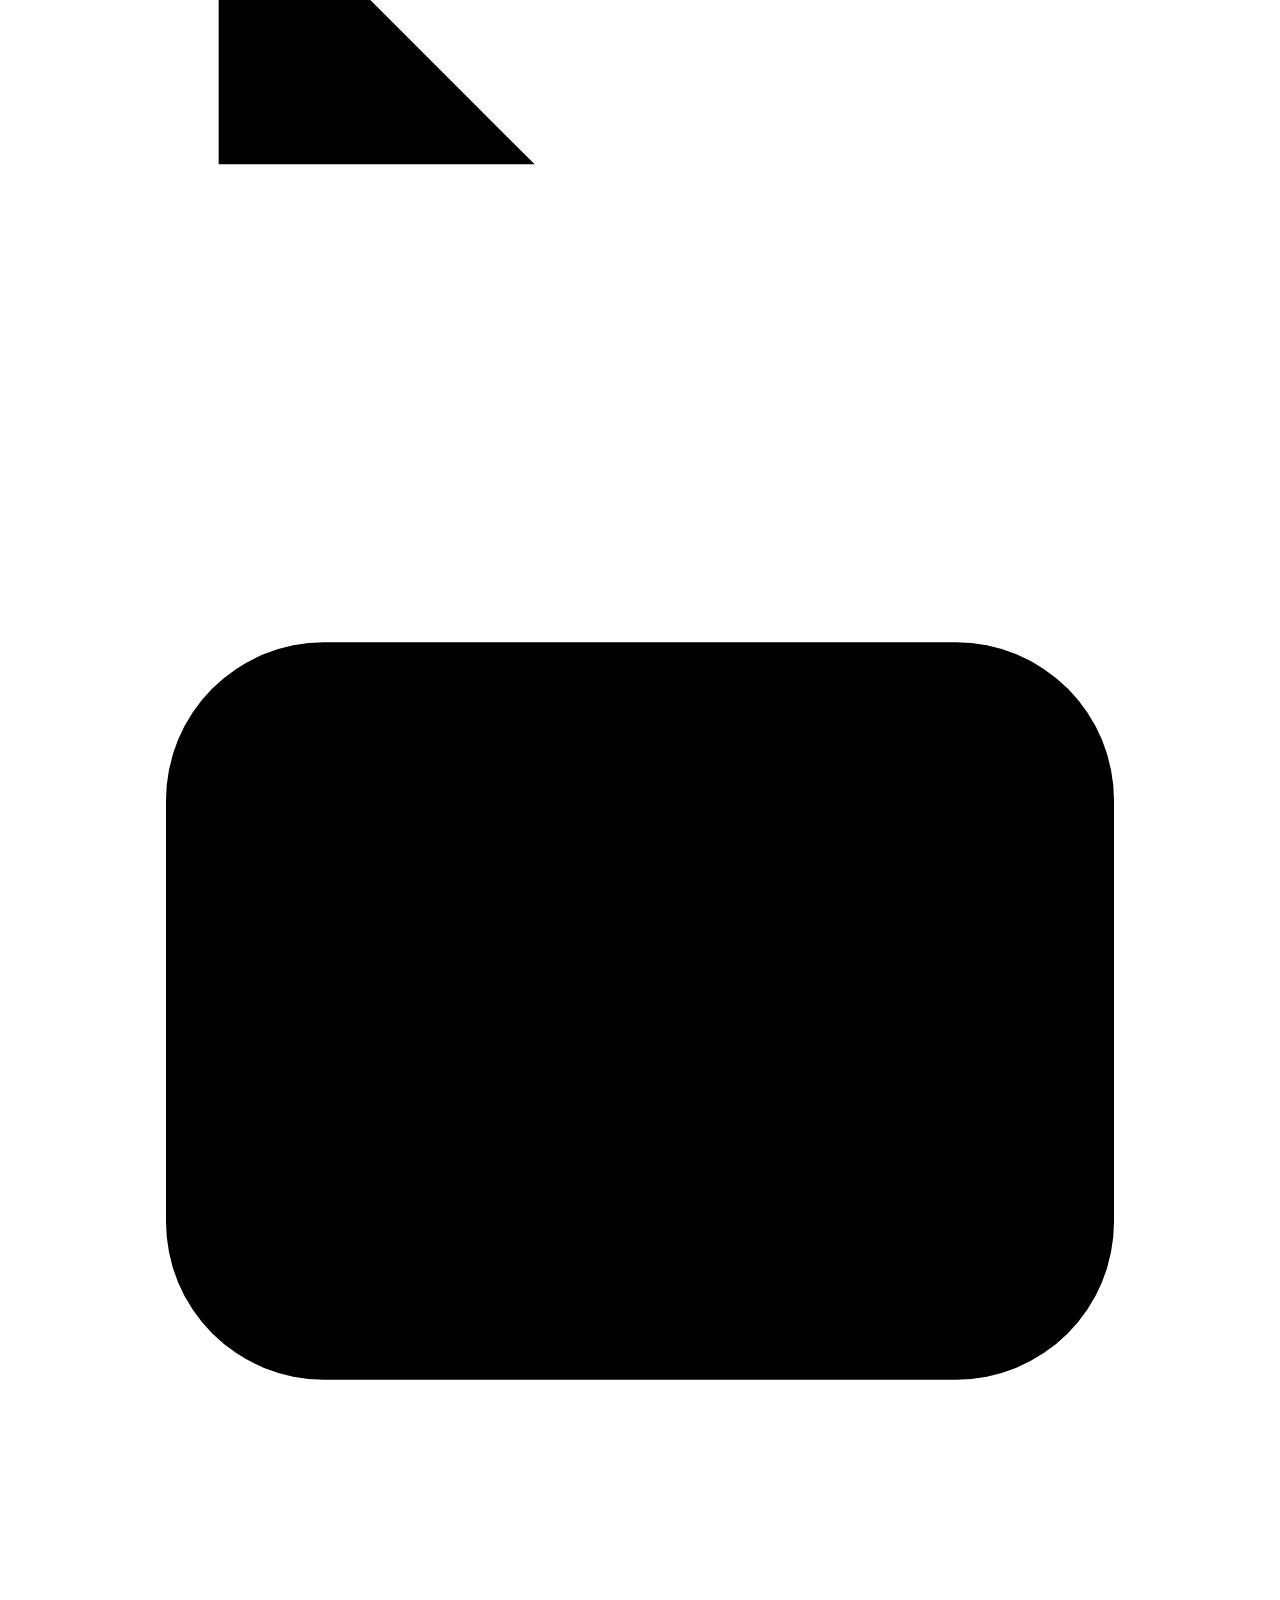
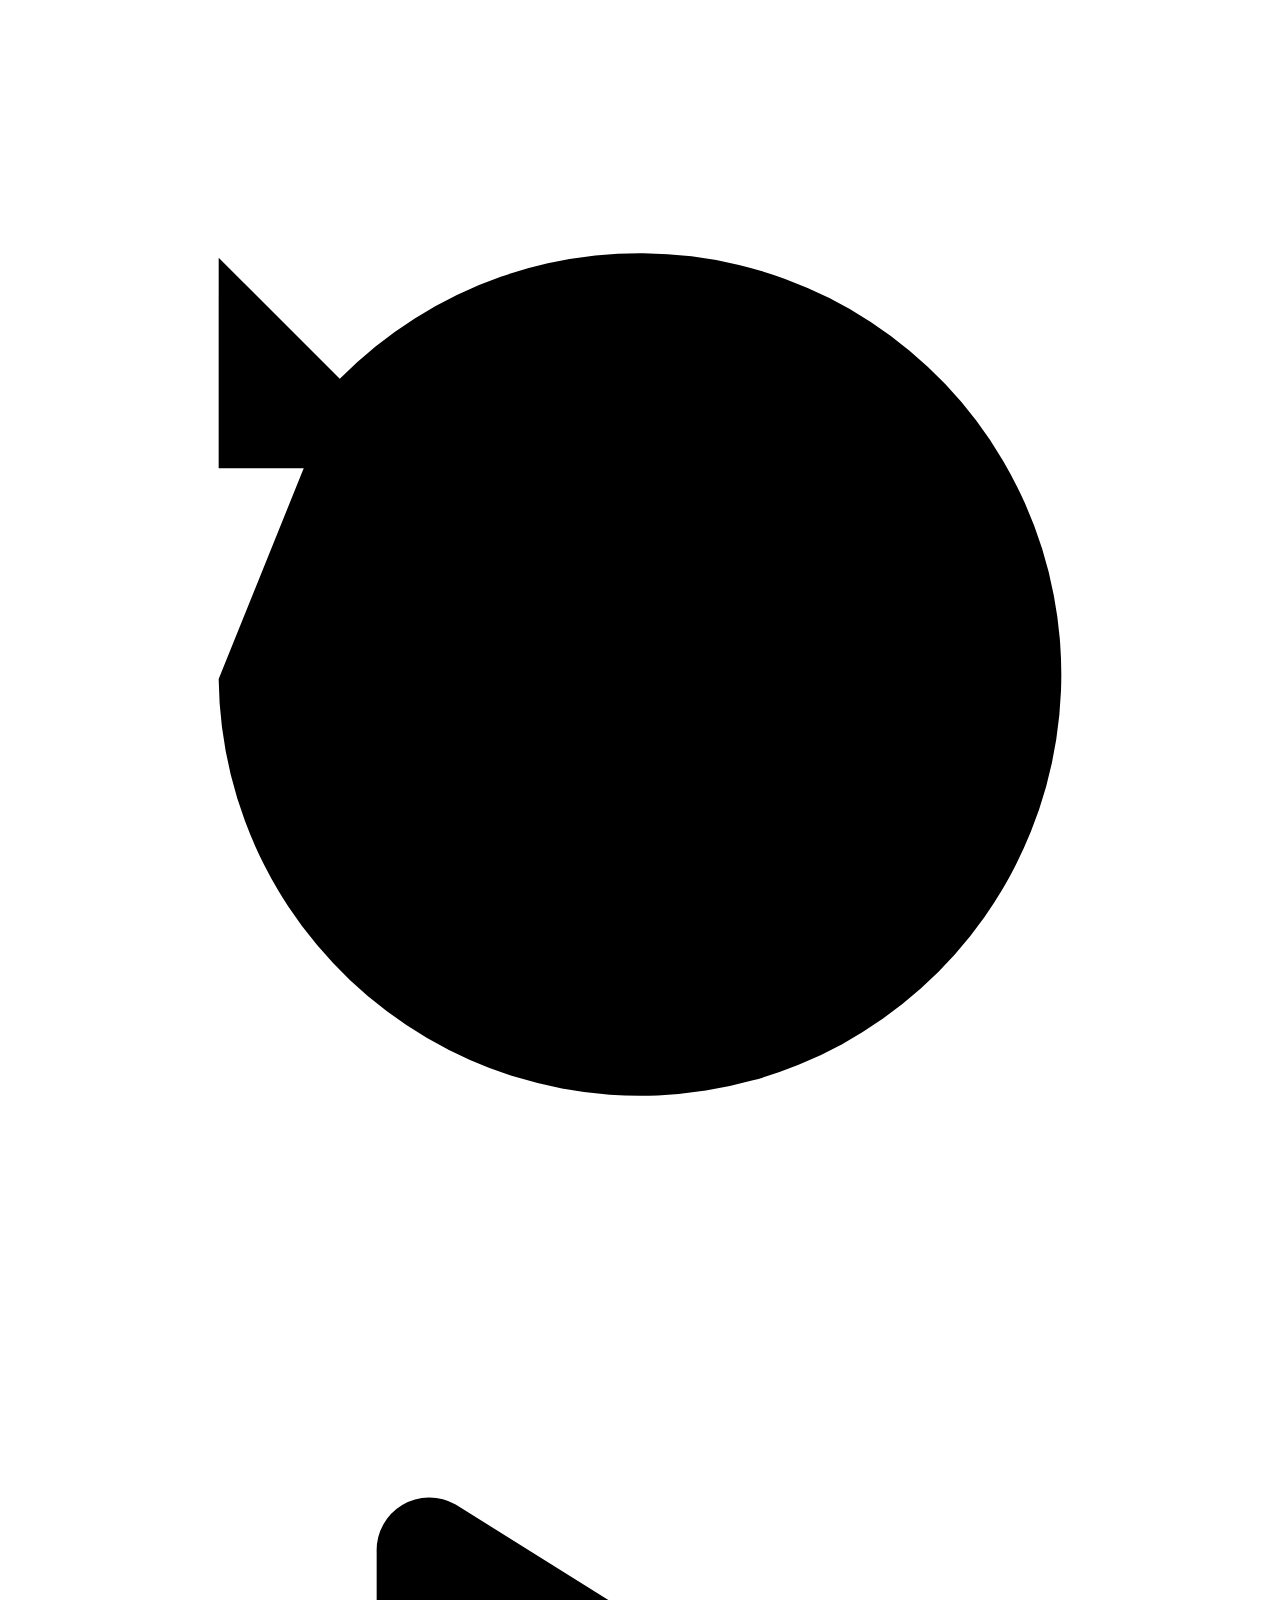
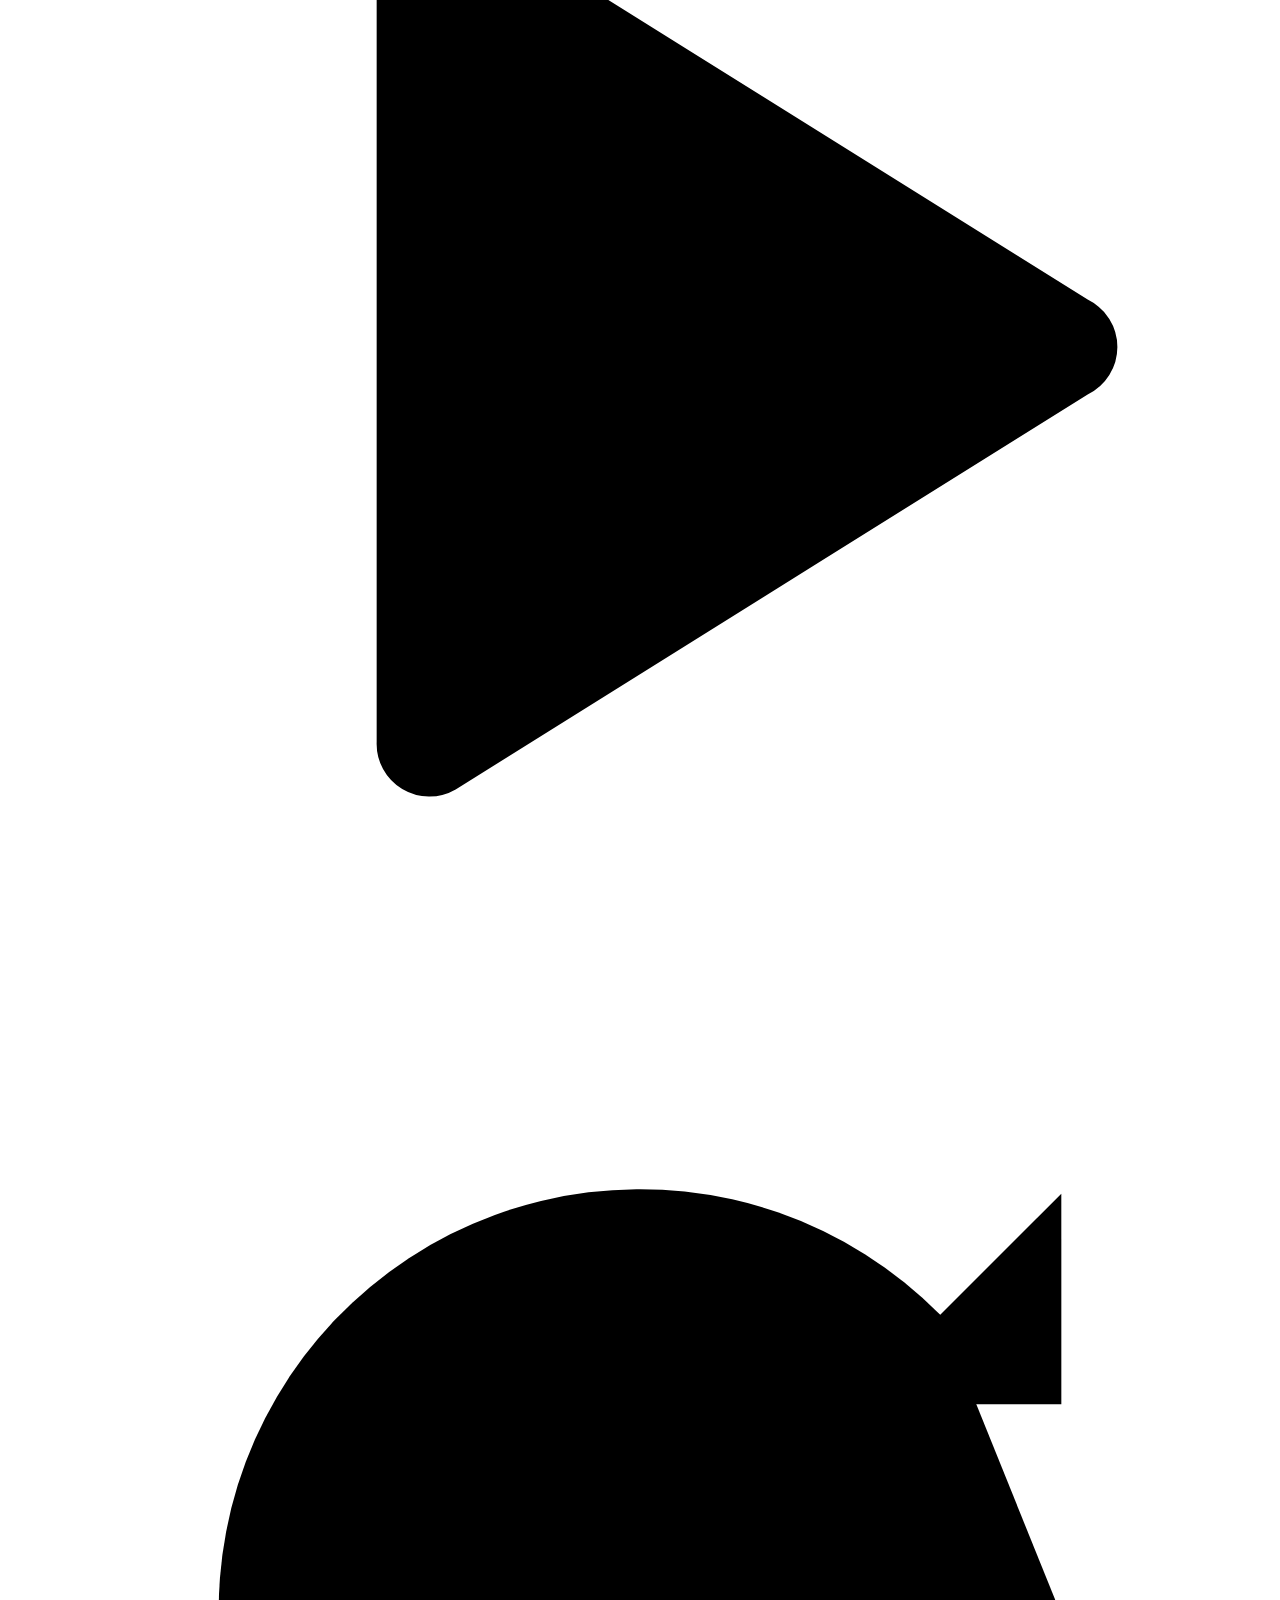
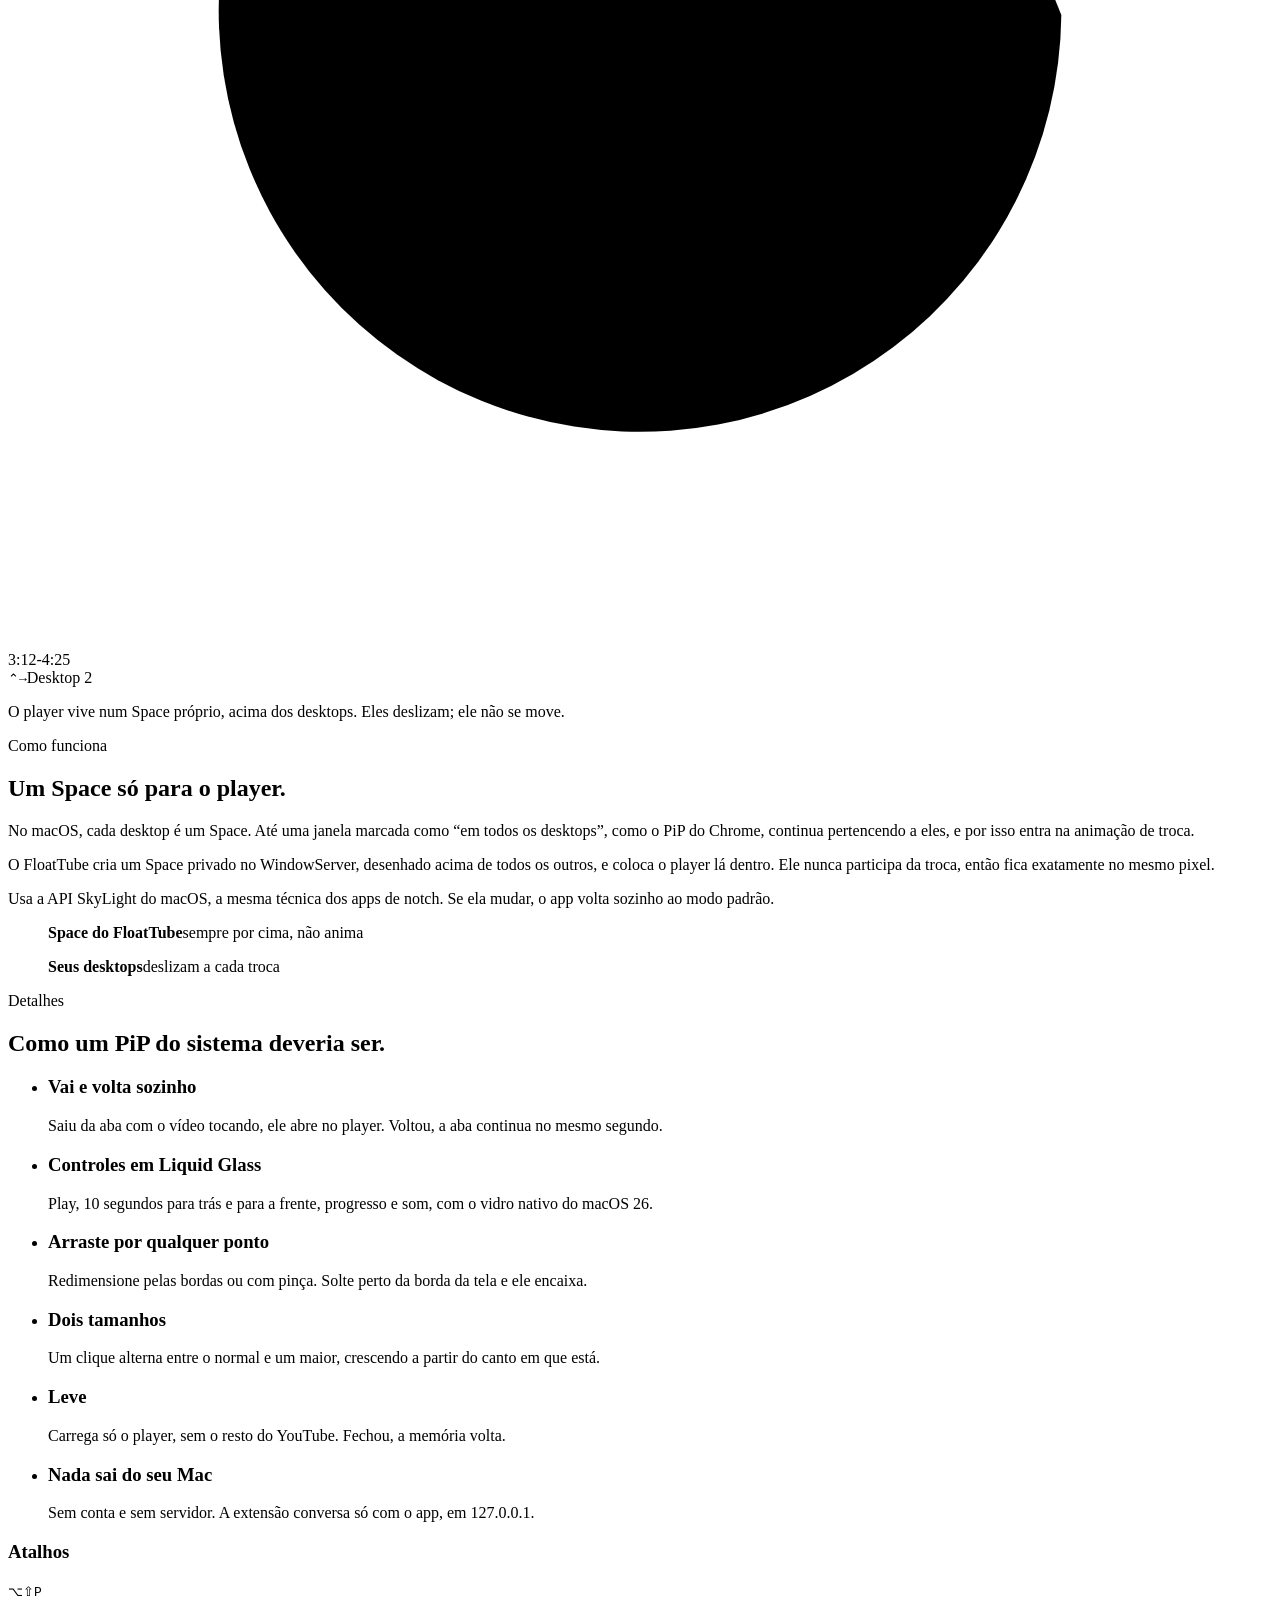
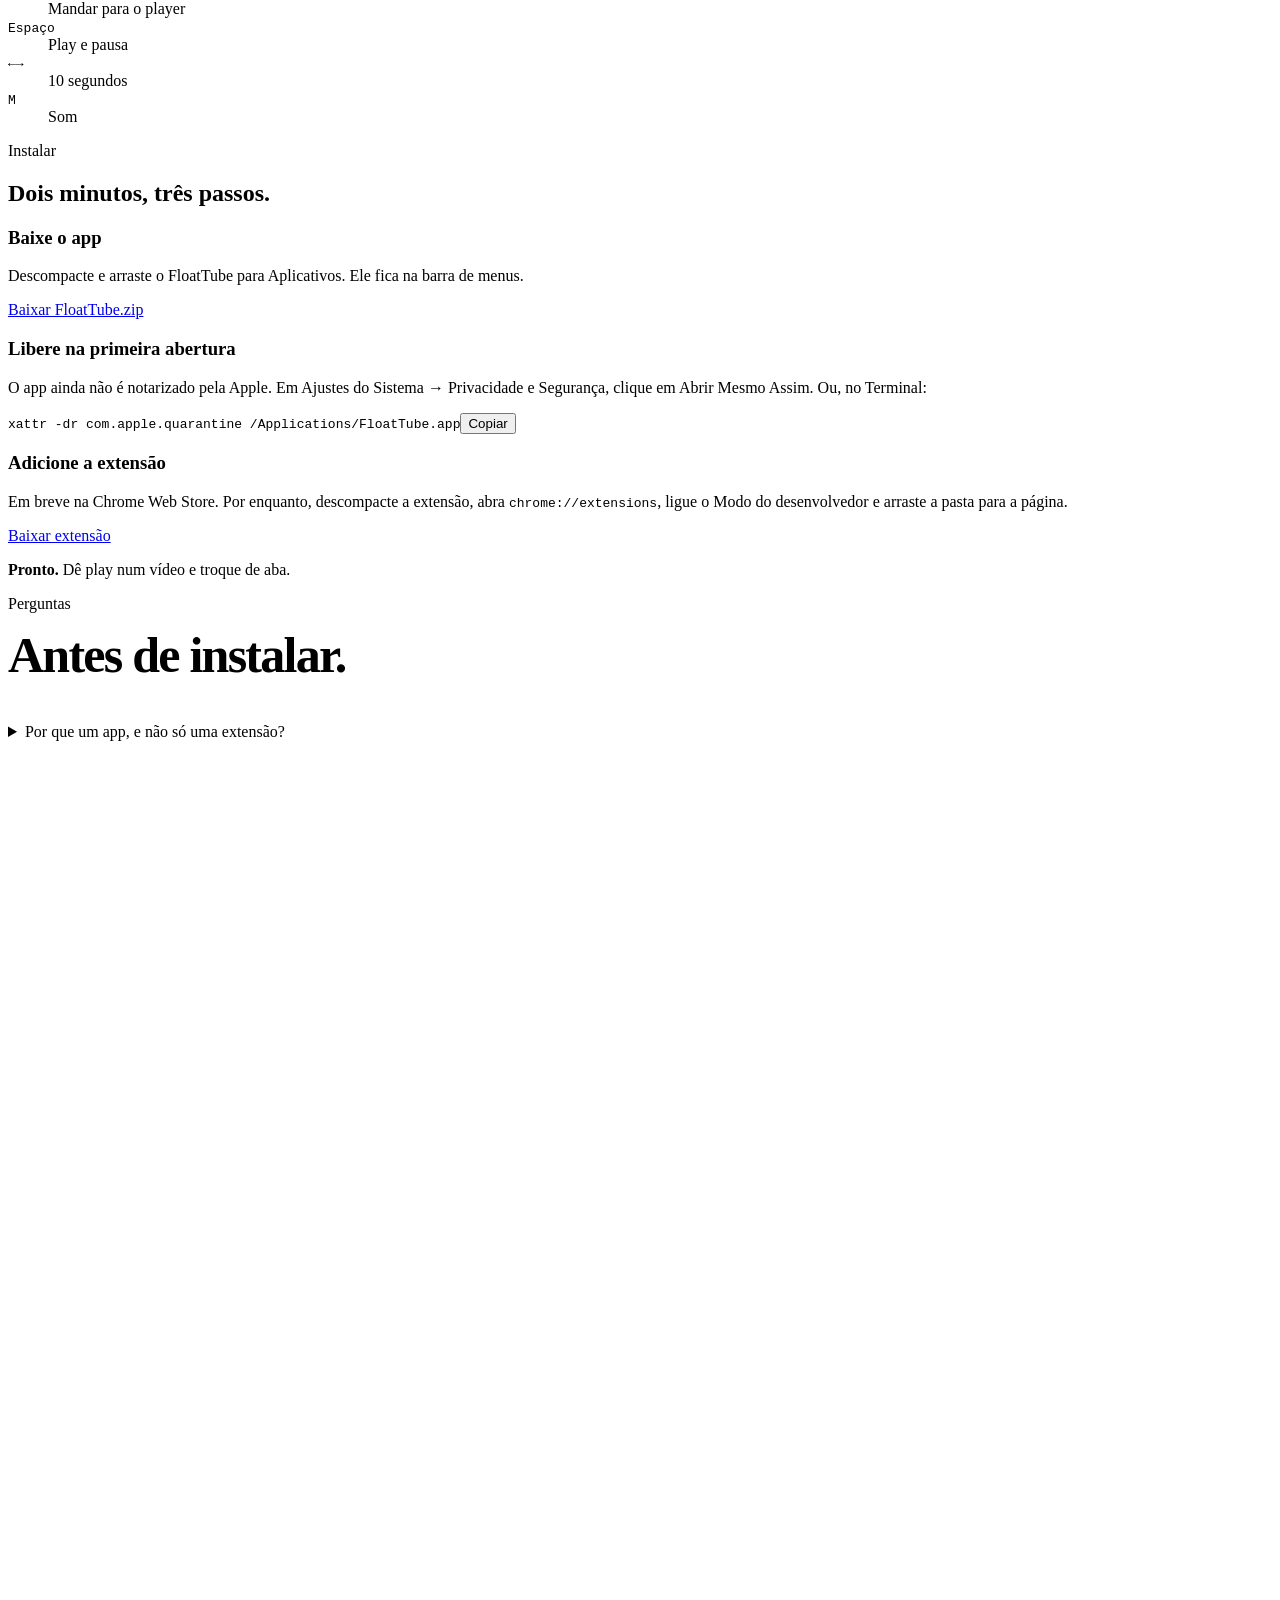
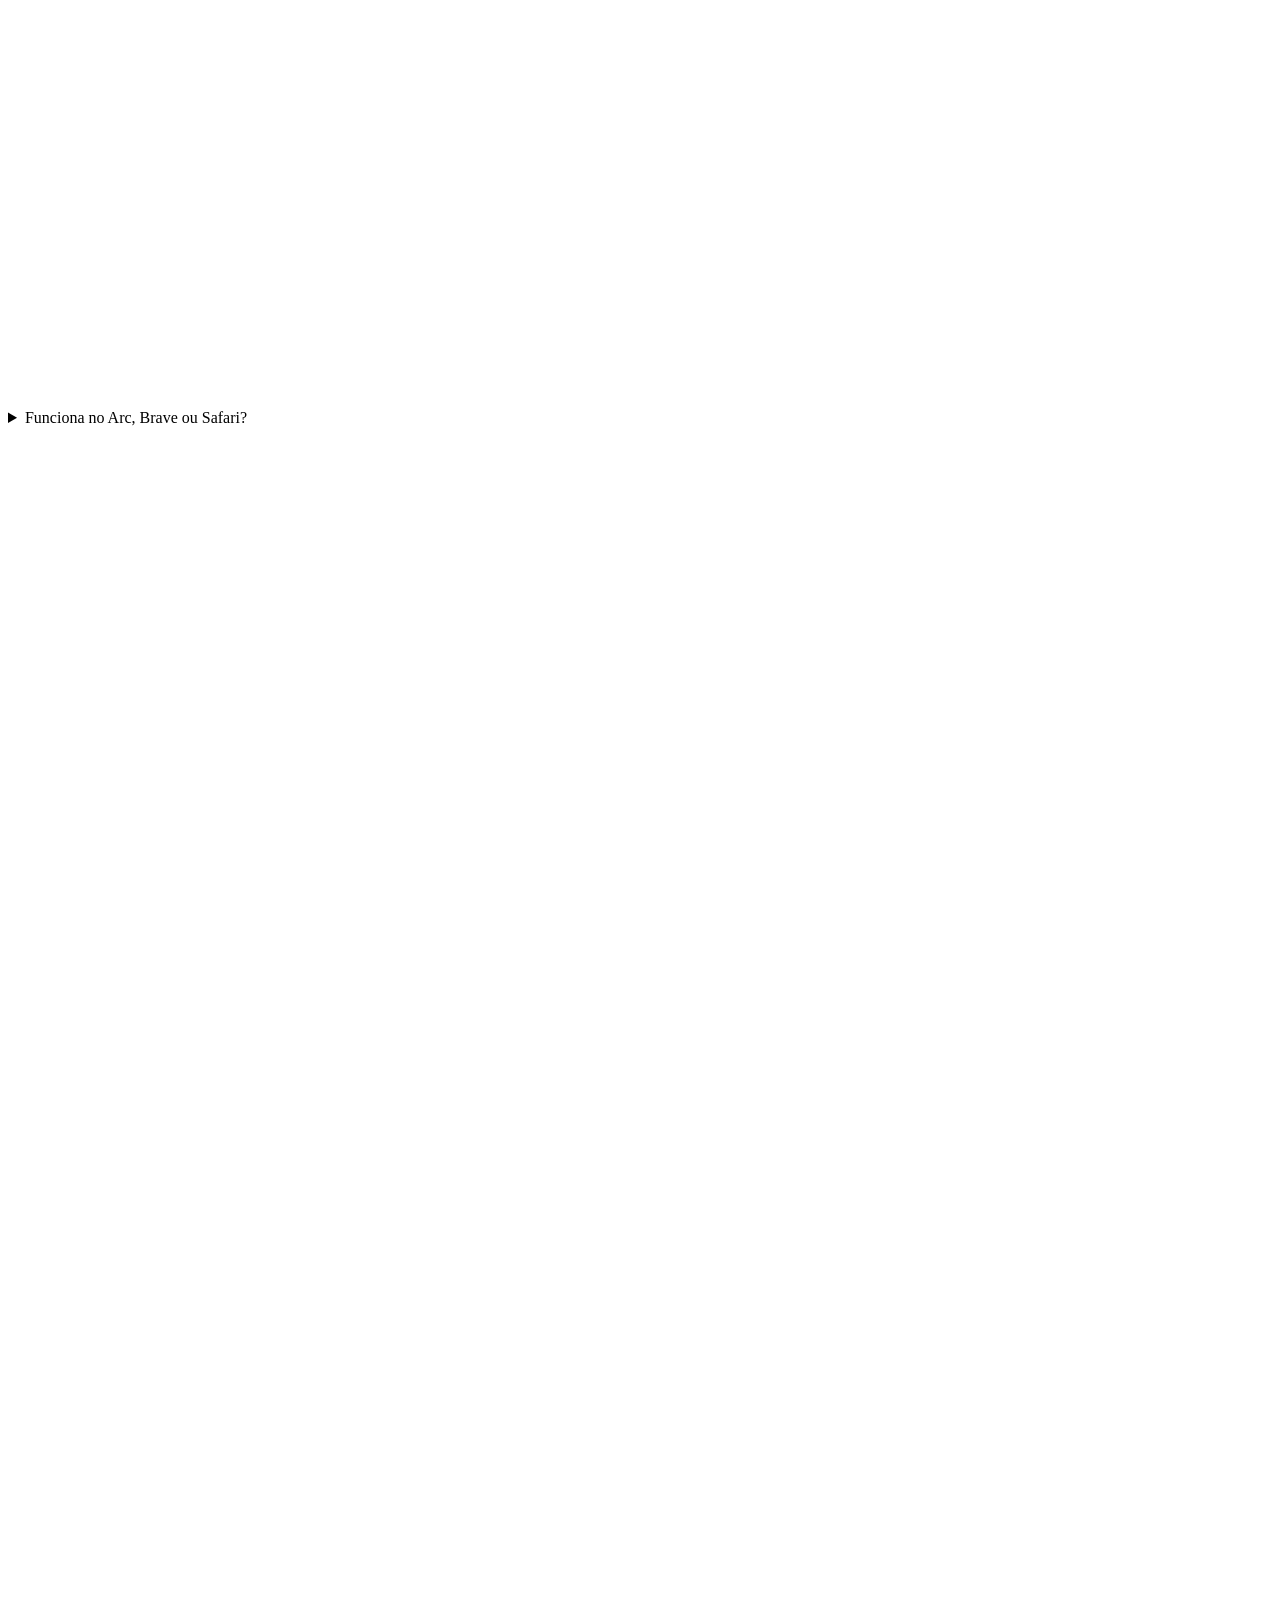
==== commit 195df29e: "Ícone novo e landing page redesenhada - Ícone: mini player saltando de uma tela que desliza, em tons" ====
--- a/site/index.html
+++ b/site/index.html
@@ -4,211 +4,243 @@
   <meta charset="utf-8">
   <meta name="viewport" content="width=device-width, initial-scale=1">
   <title>FloatTube — o mini player que não sai do lugar</title>
-  <meta name="description" content="Troque de aba e o vídeo do YouTube continua num player flutuante no Mac. Troque de desktop e ele fica exatamente onde está, até durante a animação.">
-  <meta name="theme-color" content="#07081a">
+  <meta name="description" content="Mini player do YouTube para Mac que fica parado quando você troca de desktop, até no meio da animação. Grátis e de código aberto.">
+  <meta name="theme-color" content="#faf9f6" media="(prefers-color-scheme: light)">
+  <meta name="theme-color" content="#0f0e0c" media="(prefers-color-scheme: dark)">
   <link rel="icon" href="/favicon.png" type="image/png">
   <link rel="apple-touch-icon" href="/apple-touch-icon.png">
   <meta property="og:title" content="FloatTube — o mini player que não sai do lugar">
-  <meta property="og:description" content="Player flutuante do YouTube para Mac que fica parado quando você troca de desktop.">
+  <meta property="og:description" content="Troque de desktop. O vídeo fica. Mini player do YouTube para Mac.">
   <meta property="og:image" content="https://floattube.vercel.app/og.png">
   <meta property="og:type" content="website">
   <meta name="twitter:card" content="summary_large_image">
   <link rel="stylesheet" href="/styles.css">
 </head>
 <body>
-  <div class="aurora" aria-hidden="true"></div>
-
-  <nav class="nav glass" aria-label="Principal">
-    <a class="brand" href="/"><img src="/icon.png" alt="" width="30" height="30">FloatTube</a>
-    <div class="nav-links">
-      <a href="#demo">Como é</a>
-      <a href="#recursos">Recursos</a>
-      <a href="#instalar">Instalar</a>
-      <a href="#faq">Dúvidas</a>
-      <a class="btn btn-glass btn-sm" href="https://github.com/amorimcode/floattube">GitHub</a>
+  <header class="topbar">
+    <div class="container topbar-inner">
+      <a class="brand" href="/"><img src="/icon.png" alt="" width="28" height="28">FloatTube</a>
+      <nav aria-label="Principal">
+        <a href="#como-funciona">Como funciona</a>
+        <a href="#instalar">Instalar</a>
+        <a href="#perguntas">Perguntas</a>
+        <a href="https://github.com/amorimcode/floattube">GitHub</a>
+        <a class="button small" href="https://github.com/amorimcode/floattube/releases/latest/download/FloatTube.zip">Baixar</a>
+      </nav>
     </div>
-  </nav>
-
-  <header class="hero wrap">
-    <img class="hero-icon" src="/icon.png" alt="Ícone do FloatTube" width="148" height="148">
-    <div class="eyebrow glass"><span class="dot"></span>App para macOS + extensão para Chrome</div>
-    <h1><span class="grad">O mini player que não sai do lugar.</span></h1>
-    <p class="lede">Troque de aba e o vídeo do YouTube continua num player flutuante. Troque de desktop e ele fica exatamente onde está, até durante a animação.</p>
-    <div class="cta">
-      <a class="btn btn-primary" href="https://github.com/amorimcode/floattube/releases/latest/download/FloatTube.zip">
-        <svg viewBox="0 0 24 24" fill="currentColor" aria-hidden="true"><path d="M16.4 12.6c0-2.3 1.9-3.4 2-3.5-1.1-1.6-2.8-1.8-3.4-1.8-1.4-.1-2.8.9-3.5.9-.7 0-1.8-.8-3-.8-1.5 0-3 .9-3.8 2.3-1.6 2.8-.4 7 1.2 9.3.8 1.1 1.7 2.4 2.9 2.3 1.2 0 1.6-.7 3-.7s1.8.7 3 .7c1.3 0 2.1-1.1 2.8-2.3.9-1.3 1.3-2.6 1.3-2.6s-2.5-1-2.5-3.8zM14.2 5.8c.6-.8 1.1-1.9 1-3-1 0-2.1.6-2.8 1.4-.6.7-1.2 1.8-1 2.9 1 .1 2.1-.5 2.8-1.3z"/></svg>
-        Baixar para Mac
-      </a>
-      <a class="btn btn-glass glass" href="#instalar">Instalar extensão</a>
-    </div>
-    <p class="fineprint">Grátis e de código aberto · macOS 14 ou mais recente · Liquid Glass no macOS 26</p>
   </header>
 
-  <section id="demo" class="wrap">
-    <div class="section-head">
-      <h2>Veja a diferença</h2>
-      <p>O PiP do Chrome pertence aos desktops, então desliza junto na troca e “volta” no fim. O FloatTube fica num Space próprio, acima de todos eles.</p>
-    </div>
-    <div class="compare">
-      <figure class="demo glass">
-        <div class="screen" role="img" aria-label="Animação: o PiP do Chrome desliza junto com o desktop">
-          <div class="menubar"><i></i><i></i><i></i><i></i></div>
-          <div class="strip">
-            <div class="desk desk-1"><div class="win win-a"></div><div class="win win-b"></div><span class="space-label">Desktop 1</span><div class="pip"><div class="pip-bar"></div></div></div>
-            <div class="desk desk-2"><div class="win win-a"></div><div class="win win-b"></div><span class="space-label">Desktop 2</span><div class="pip"><div class="pip-bar"></div></div></div>
-          </div>
-        </div>
-        <figcaption><span class="tag tag-bad">Antes</span><span><strong>PiP do Chrome:</strong> sai deslizando e reaparece</span></figcaption>
-      </figure>
-      <figure class="demo glass">
-        <div class="screen" role="img" aria-label="Animação: o player do FloatTube fica parado enquanto o desktop desliza">
-          <div class="menubar"><i></i><i></i><i></i><i></i></div>
-          <div class="strip">
-            <div class="desk desk-1"><div class="win win-a"></div><div class="win win-b"></div><span class="space-label">Desktop 1</span></div>
-            <div class="desk desk-2"><div class="win win-a"></div><div class="win win-b"></div><span class="space-label">Desktop 2</span></div>
-          </div>
-          <div class="pip"><div class="pip-bar"></div></div>
-        </div>
-        <figcaption><span class="tag tag-good">FloatTube</span><span><strong>Parado no mesmo pixel</strong> o tempo todo</span></figcaption>
-      </figure>
-    </div>
-  </section>
-
-  <section id="recursos" class="wrap">
-    <div class="section-head">
-      <h2>Feito para ficar fora do seu caminho</h2>
-      <p>Um player pequeno, rápido e que se comporta como parte do sistema.</p>
-    </div>
-    <div class="features">
-      <article class="feature glass">
-        <div class="symbol"><svg viewBox="0 0 24 24" fill="none" stroke="#fff" stroke-width="1.8" stroke-linecap="round" stroke-linejoin="round" aria-hidden="true"><rect x="3" y="5" width="18" height="14" rx="3"/><rect x="11" y="11" width="7" height="5" rx="1.2" fill="#ffb86b" stroke="none"/><path d="M3 9h18" opacity=".5"/></svg></div>
-        <h3>Parado de verdade</h3>
-        <p>O player vive num Space privado do macOS, acima dos desktops. Eles deslizam por baixo e ele não se mexe nem um pixel.</p>
-      </article>
-      <article class="feature glass">
-        <div class="symbol"><svg viewBox="0 0 24 24" fill="none" stroke="#fff" stroke-width="1.8" stroke-linecap="round" stroke-linejoin="round" aria-hidden="true"><path d="M4 7h10l-3-3M20 17H10l3 3"/></svg></div>
-        <h3>Automático</h3>
-        <p>Saiu da aba com vídeo tocando? Ele vai para o player flutuante. Voltou? Continua na aba, no segundo exato.</p>
-      </article>
-      <article class="feature glass">
-        <div class="symbol"><svg viewBox="0 0 24 24" fill="none" stroke="#fff" stroke-width="1.8" stroke-linecap="round" stroke-linejoin="round" aria-hidden="true"><path d="M15 3h6v6M9 21H3v-6M21 3l-7 7M3 21l7-7"/></svg></div>
-        <h3>Fácil de ajustar</h3>
-        <p>Arraste por qualquer ponto do vídeo, redimensione pelas bordas ou com pinça e alterne entre dois tamanhos com um clique. Espaço pausa, ← → pulam 10 s.</p>
-      </article>
-      <article class="feature glass">
-        <div class="symbol"><svg viewBox="0 0 24 24" fill="none" stroke="#fff" stroke-width="1.8" stroke-linecap="round" stroke-linejoin="round" aria-hidden="true"><path d="M12 3c3 4 6 7 6 10.5A6 6 0 0 1 6 13.5C6 10 9 7 12 3z"/><path d="M9.5 14.5a2.5 2.5 0 0 0 2.5 2.5" opacity=".6"/></svg></div>
-        <h3>Liquid Glass</h3>
-        <p>Controles nativos em vidro, no estilo do PiP do sistema: play, ±10 s, barra de progresso e som. O ícone se adapta aos modos claro, escuro e tingido.</p>
-      </article>
-      <article class="feature glass">
-        <div class="symbol"><svg viewBox="0 0 24 24" fill="none" stroke="#fff" stroke-width="1.8" stroke-linecap="round" stroke-linejoin="round" aria-hidden="true"><path d="M13 3 5 14h6l-1 7 8-11h-6l1-7z"/></svg></div>
-        <h3>Leve</h3>
-        <p>Carrega só o player do YouTube, sem o resto da página. Fechou o player, a memória é liberada.</p>
-      </article>
-      <article class="feature glass">
-        <div class="symbol"><svg viewBox="0 0 24 24" fill="none" stroke="#fff" stroke-width="1.8" stroke-linecap="round" stroke-linejoin="round" aria-hidden="true"><rect x="5" y="10" width="14" height="10" rx="2.5"/><path d="M8 10V7a4 4 0 0 1 8 0v3"/></svg></div>
-        <h3>Local e privado</h3>
-        <p>Tudo acontece no seu Mac. Sem conta, sem servidor e sem coleta de dados.</p>
-      </article>
-    </div>
-  </section>
-
-  <section id="como-funciona" class="wrap">
-    <div class="two-col">
-      <div class="section-head">
-        <h2>Por que o PiP do Chrome pula?</h2>
-        <p>A janelinha do Chrome é uma janela comum marcada como “em todos os desktops”. Janelas assim continuam pertencendo aos desktops, então entram na animação de troca. O FloatTube coloca o player num Space do próprio sistema, desenhado por cima de todos, que não participa da animação.</p>
-      </div>
-      <div class="steps">
-        <div class="step glass"><div><h3>Você sai da aba</h3><p>A extensão pausa o vídeo e manda o link e o segundo atual para o app, direto no seu Mac.</p></div></div>
-        <div class="step glass"><div><h3>O player aparece</h3><p>O app abre o vídeo no mesmo ponto, numa janela flutuante acima de todos os desktops.</p></div></div>
-        <div class="step glass"><div><h3>Você volta</h3><p>O player fecha e a aba continua exatamente de onde ele parou.</p></div></div>
-      </div>
-    </div>
-  </section>
-
-  <section id="instalar" class="wrap">
-    <div class="section-head">
-      <h2>Instalação</h2>
-      <p>Dois minutos: o app para o Mac e a extensão para o Chrome.</p>
-    </div>
-    <div class="steps" style="max-width: 820px; margin: 0 auto;">
-      <div class="step glass"><div>
-        <h3>Baixe o app</h3>
-        <p>Descompacte e arraste o <strong>FloatTube</strong> para a pasta Aplicativos. Ele fica na barra de menus.</p>
-        <a class="btn btn-primary btn-sm" href="https://github.com/amorimcode/floattube/releases/latest/download/FloatTube.zip">Baixar FloatTube.zip</a>
-      </div></div>
-      <div class="step glass"><div>
-        <h3>Libere na primeira abertura</h3>
-        <p>O app ainda não é notarizado pela Apple, então o macOS bloqueia na primeira vez. Abra <strong>Ajustes do Sistema → Privacidade e Segurança</strong> e clique em <strong>Abrir Mesmo Assim</strong>. Ou rode no Terminal:</p>
-        <div class="codeblock"><code id="xattr">xattr -dr com.apple.quarantine /Applications/FloatTube.app</code><button class="copy" type="button" data-copy="xattr">Copiar</button></div>
-      </div></div>
-      <div class="step glass"><div>
-        <h3>Instale a extensão</h3>
-        <p>Em breve na Chrome Web Store. Por enquanto: baixe e descompacte a extensão, abra <code>chrome://extensions</code>, ative o <strong>Modo do desenvolvedor</strong> e arraste a pasta para a página.</p>
-        <a class="btn btn-glass btn-sm" href="https://github.com/amorimcode/floattube/releases/latest/download/FloatTube-Chrome-Extension.zip">Baixar extensão (.zip)</a>
-      </div></div>
-      <div class="step glass"><div>
-        <h3>Dê play</h3>
-        <p>Recarregue as abas do YouTube, dê play e troque de aba. Para mandar manualmente, use o ícone da extensão ou <kbd>⌥ ⇧ P</kbd>.</p>
-      </div></div>
-    </div>
-  </section>
-
-  <section id="faq" class="wrap">
-    <div class="section-head">
-      <h2>Dúvidas</h2>
-    </div>
-    <div class="faq">
-      <details class="glass">
-        <summary>Por que precisa de um app, e não só da extensão?</summary>
-        <p>Uma extensão não controla como o macOS trata as janelas na troca de desktop. Só um app nativo consegue colocar o player num Space próprio, acima dos desktops.</p>
-      </details>
-      <details class="glass">
-        <summary>Funciona em outros navegadores?</summary>
-        <p>A extensão funciona no Chrome e em navegadores baseados em Chromium, como Brave, Edge e Arc. Safari e Firefox ainda não.</p>
-      </details>
-      <details class="glass">
-        <summary>Aparecem anúncios?</summary>
-        <p>O player flutuante não usa o login do seu navegador, então anúncios podem aparecer mesmo com YouTube Premium.</p>
-      </details>
-      <details class="glass">
-        <summary>É seguro?</summary>
-        <p>O app só escuta em 127.0.0.1 (seu próprio Mac) e recusa conexões que não venham de uma extensão do navegador. Nenhum dado sai do seu computador, e o código é aberto no GitHub.</p>
-      </details>
-      <details class="glass">
-        <summary>Usa APIs privadas do macOS?</summary>
-        <p>Sim, para criar o Space privado. É a mesma técnica usada por apps de “notch”. Se uma versão futura do macOS mudar isso, o app detecta e volta ao modo padrão.</p>
-      </details>
-      <details class="glass">
-        <summary>Quais são os requisitos?</summary>
-        <p>macOS 14 ou mais recente (os controles em Liquid Glass aparecem a partir do macOS 26) e Chrome 116 ou mais recente.</p>
-      </details>
-    </div>
-  </section>
-
-  <footer class="wrap">
-    <div class="footer-inner glass">
-      <span>FloatTube · código aberto · não é afiliado ao YouTube nem ao Google</span>
-      <div class="footer-links">
+  <main>
+    <section class="hero container">
+      <p class="kicker rise" style="--i: 0">FloatTube 1.0 · macOS + Chrome</p>
+      <h1 class="rise" style="--i: 1">Troque de desktop.<br><em>O vídeo fica.</em></h1>
+      <p class="lede rise" style="--i: 2">Um mini player do YouTube para Mac que fica parado enquanto os desktops deslizam por baixo. Saia da aba e o vídeo vai para ele; volte e ele continua de onde parou.</p>
+      <div class="actions rise" style="--i: 3">
+        <a class="button" href="https://github.com/amorimcode/floattube/releases/latest/download/FloatTube.zip">
+          <svg viewBox="0 0 24 24" fill="currentColor" aria-hidden="true"><path d="M16.4 12.6c0-2.3 1.9-3.4 2-3.5-1.1-1.6-2.8-1.8-3.4-1.8-1.4-.1-2.8.9-3.5.9-.7 0-1.8-.8-3-.8-1.5 0-3 .9-3.8 2.3-1.6 2.8-.4 7 1.2 9.3.8 1.1 1.7 2.4 2.9 2.3 1.2 0 1.6-.7 3-.7s1.8.7 3 .7c1.3 0 2.1-1.1 2.8-2.3.9-1.3 1.3-2.6 1.3-2.6s-2.5-1-2.5-3.8zM14.2 5.8c.6-.8 1.1-1.9 1-3-1 0-2.1.6-2.8 1.4-.6.7-1.2 1.8-1 2.9 1 .1 2.1-.5 2.8-1.3z"/></svg>
+          Baixar para Mac
+        </a>
+        <a class="link-arrow" href="https://github.com/amorimcode/floattube">Ver o código no GitHub <span aria-hidden="true">→</span></a>
+      </div>
+      <p class="meta rise" style="--i: 4">Grátis · Código aberto · macOS 14 ou mais recente · Apple Silicon e Intel</p>
+    </section>
+
+    <section class="stage container rise" style="--i: 5" data-stage data-active="floattube" aria-label="Demonstração">
+      <div class="stage-bar">
+        <div class="segmented" role="group" aria-label="Comparar">
+          <button type="button" data-mode="floattube" aria-pressed="true">FloatTube</button>
+          <button type="button" data-mode="chrome" aria-pressed="false">PiP do Chrome</button>
+        </div>
+        <button class="switch-space" type="button" data-switch>Trocar desktop <span class="keys"><kbd>⌃</kbd><kbd data-key>→</kbd></span></button>
+      </div>
+
+      <div class="mac" role="img" aria-label="Tela de Mac trocando de desktop enquanto o mini player fica parado no canto">
+        <div class="menubar">
+          <svg viewBox="0 0 24 24" aria-hidden="true"><path d="M16.4 12.6c0-2.3 1.9-3.4 2-3.5-1.1-1.6-2.8-1.8-3.4-1.8-1.4-.1-2.8.9-3.5.9-.7 0-1.8-.8-3-.8-1.5 0-3 .9-3.8 2.3-1.6 2.8-.4 7 1.2 9.3.8 1.1 1.7 2.4 2.9 2.3 1.2 0 1.6-.7 3-.7s1.8.7 3 .7c1.3 0 2.1-1.1 2.8-2.3.9-1.3 1.3-2.6 1.3-2.6s-2.5-1-2.5-3.8zM14.2 5.8c.6-.8 1.1-1.9 1-3-1 0-2.1.6-2.8 1.4-.6.7-1.2 1.8-1 2.9 1 .1 2.1-.5 2.8-1.3z"/></svg>
+          <b data-app>Google Chrome</b>
+          <span class="menus"><span>Arquivo</span><span>Editar</span><span>Visualizar</span><span>Histórico</span><span>Favoritos</span><span>Janela</span><span>Ajuda</span></span>
+          <span class="right"><svg viewBox="0 0 24 24" aria-hidden="true"><path d="M4 9a12 12 0 0 1 16 0l-1.6 1.7a9.6 9.6 0 0 0-12.8 0zM7.2 12.4a7.6 7.6 0 0 1 9.6 0l-1.6 1.7a5.2 5.2 0 0 0-6.4 0zM12 19l-2.4-2.5a3.4 3.4 0 0 1 4.8 0z"/></svg><span data-clock>qui. 25 de set. 16:52</span></span>
+        </div>
+
+        <div class="spaces">
+          <div class="space space-1">
+            <div class="window browser">
+              <div class="chrome-bar"><span class="lights"><i></i><i></i><i></i></span><span class="tab">Aula de Swift · YouTube</span></div>
+              <div class="address">youtube.com/watch?v=…</div>
+              <div class="page">
+                <div class="paused-video"><span><b>Tocando no FloatTube</b>volte para esta aba para continuar aqui</span></div>
+                <div class="bars"><i></i><i></i><i></i></div>
+              </div>
+            </div>
+            <div class="pip" aria-hidden="true"><div class="video"><i class="sun"></i><i class="hill hill-1"></i><i class="hill hill-2"></i><i class="cloud"></i></div></div>
+          </div>
+          <div class="space space-2">
+            <div class="window editor">
+              <div class="title"><span class="lights"><i></i><i></i><i></i></span>floattube — PlayerPanel.swift</div>
+              <div class="code">
+                <div class="tree"><i></i><i></i><i></i><i></i><i></i><i></i></div>
+                <div class="lines">
+                  <span><i class="k" style="width:8%"></i><i class="f" style="width:24%"></i><i style="width:12%"></i></span>
+                  <span><i class="c" style="width:46%"></i></span>
+                  <span><i style="width:4%"></i><i class="k" style="width:9%"></i><i class="f" style="width:18%"></i><i class="s" style="width:22%"></i></span>
+                  <span><i style="width:4%"></i><i style="width:30%"></i><i class="k" style="width:6%"></i></span>
+                  <span><i style="width:8%"></i><i class="f" style="width:14%"></i><i class="s" style="width:28%"></i></span>
+                  <span><i style="width:8%"></i><i style="width:36%"></i></span>
+                  <span><i style="width:4%"></i><i style="width:2%"></i></span>
+                  <span><i class="c" style="width:38%"></i></span>
+                  <span><i class="k" style="width:8%"></i><i class="f" style="width:20%"></i><i style="width:16%"></i></span>
+                  <span><i style="width:4%"></i><i class="k" style="width:5%"></i><i style="width:26%"></i></span>
+                </div>
+              </div>
+            </div>
+            <div class="pip" aria-hidden="true"><div class="video"><i class="sun"></i><i class="hill hill-1"></i><i class="hill hill-2"></i><i class="cloud"></i></div></div>
+          </div>
+        </div>
+
+        <div class="pip" aria-hidden="true">
+          <div class="video"><i class="sun"></i><i class="hill hill-1"></i><i class="hill hill-2"></i><i class="cloud"></i></div>
+          <div class="top glass">
+            <svg viewBox="0 0 24 24"><path d="M6 6l12 12M18 6L6 18"/></svg>
+            <svg viewBox="0 0 24 24"><path d="M14 4h6v6M10 20H4v-6M20 4l-6 6M4 20l6-6"/></svg>
+            <svg viewBox="0 0 24 24"><rect x="3" y="5" width="18" height="14" rx="3"/><path d="M13 15l5-5M14 10h4v4"/></svg>
+          </div>
+          <div class="middle glass">
+            <svg viewBox="0 0 24 24"><path d="M4 12a8 8 0 1 0 2.3-5.7"/><path d="M4 4v4h4"/></svg>
+            <svg class="solid" viewBox="0 0 24 24"><path d="M7 4.5v15a1 1 0 0 0 1.5.9l12-7.5a1 1 0 0 0 0-1.8l-12-7.5A1 1 0 0 0 7 4.5z"/></svg>
+            <svg viewBox="0 0 24 24"><path d="M20 12a8 8 0 1 1-2.3-5.7"/><path d="M20 4v4h-4"/></svg>
+          </div>
+          <div class="bottom glass"><span>3:12</span><span class="track"><i></i></span><span>-4:25</span></div>
+        </div>
+
+        <div class="hud glass" aria-hidden="true"><kbd>⌃</kbd><kbd data-hud-key>→</kbd><span data-hud-label>Desktop 2</span></div>
+      </div>
+
+      <p class="caption" data-caption aria-live="polite">O player vive num Space próprio, acima dos desktops. Eles deslizam; ele não se move.</p>
+    </section>
+
+    <section class="section" id="como-funciona">
+      <div class="container split">
+        <div class="explain">
+          <p class="kicker">Como funciona</p>
+          <h2>Um Space só para o player.</h2>
+          <p>No macOS, cada desktop é um Space. Até uma janela marcada como “em todos os desktops”, como o PiP do Chrome, continua pertencendo a eles, e por isso entra na animação de troca.</p>
+          <p>O FloatTube cria um Space privado no WindowServer, desenhado acima de todos os outros, e coloca o player lá dentro. Ele nunca participa da troca, então fica exatamente no mesmo pixel.</p>
+          <p class="footnote">Usa a API SkyLight do macOS, a mesma técnica dos apps de notch. Se ela mudar, o app volta sozinho ao modo padrão.</p>
+        </div>
+        <figure class="diagram">
+          <div class="layers" aria-hidden="true">
+            <div class="stack">
+              <div class="plane plane-desktops"><div class="strip"><i></i><i></i><i></i></div></div>
+              <div class="plane plane-player"><div class="mini"></div></div>
+            </div>
+          </div>
+          <figcaption class="legend">
+            <p><i class="swatch swatch-player"></i><span><b>Space do FloatTube</b>sempre por cima, não anima</span></p>
+            <p><i class="swatch swatch-desktops"></i><span><b>Seus desktops</b>deslizam a cada troca</span></p>
+          </figcaption>
+        </figure>
+      </div>
+    </section>
+
+    <section class="section" id="detalhes">
+      <div class="container">
+        <div class="section-head">
+          <p class="kicker">Detalhes</p>
+          <h2>Como um PiP do sistema deveria ser.</h2>
+        </div>
+        <div class="features">
+          <ul class="feature-list">
+            <li><h3>Vai e volta sozinho</h3><p>Saiu da aba com o vídeo tocando, ele abre no player. Voltou, a aba continua no mesmo segundo.</p></li>
+            <li><h3>Controles em Liquid Glass</h3><p>Play, 10 segundos para trás e para a frente, progresso e som, com o vidro nativo do macOS 26.</p></li>
+            <li><h3>Arraste por qualquer ponto</h3><p>Redimensione pelas bordas ou com pinça. Solte perto da borda da tela e ele encaixa.</p></li>
+            <li><h3>Dois tamanhos</h3><p>Um clique alterna entre o normal e um maior, crescendo a partir do canto em que está.</p></li>
+            <li><h3>Leve</h3><p>Carrega só o player, sem o resto do YouTube. Fechou, a memória volta.</p></li>
+            <li><h3>Nada sai do seu Mac</h3><p>Sem conta e sem servidor. A extensão conversa só com o app, em 127.0.0.1.</p></li>
+          </ul>
+          <aside class="shortcuts" aria-label="Atalhos de teclado">
+            <h3>Atalhos</h3>
+            <dl>
+              <div class="row"><dt><kbd>⌥</kbd><kbd>⇧</kbd><kbd>P</kbd></dt><dd>Mandar para o player</dd></div>
+              <div class="row"><dt><kbd>Espaço</kbd></dt><dd>Play e pausa</dd></div>
+              <div class="row"><dt><kbd>←</kbd><kbd>→</kbd></dt><dd>10 segundos</dd></div>
+              <div class="row"><dt><kbd>M</kbd></dt><dd>Som</dd></div>
+            </dl>
+          </aside>
+        </div>
+      </div>
+    </section>
+
+    <section class="section" id="instalar">
+      <div class="container">
+        <div class="section-head">
+          <p class="kicker">Instalar</p>
+          <h2>Dois minutos, três passos.</h2>
+        </div>
+        <ol class="steps" role="list" style="list-style: none; margin: 0; padding: 0;">
+          <li class="step">
+            <h3>Baixe o app</h3>
+            <p>Descompacte e arraste o FloatTube para Aplicativos. Ele fica na barra de menus.</p>
+            <a class="button" href="https://github.com/amorimcode/floattube/releases/latest/download/FloatTube.zip">Baixar FloatTube.zip</a>
+          </li>
+          <li class="step">
+            <h3>Libere na primeira abertura</h3>
+            <p>O app ainda não é notarizado pela Apple. Em Ajustes do Sistema → Privacidade e Segurança, clique em Abrir Mesmo Assim. Ou, no Terminal:</p>
+            <div class="terminal"><code id="xattr">xattr -dr com.apple.quarantine /Applications/FloatTube.app</code><button class="copy" type="button" data-copy="xattr">Copiar</button></div>
+          </li>
+          <li class="step">
+            <h3>Adicione a extensão</h3>
+            <p>Em breve na Chrome Web Store. Por enquanto, descompacte a extensão, abra <code>chrome://extensions</code>, ligue o Modo do desenvolvedor e arraste a pasta para a página.</p>
+            <a class="button quiet" href="https://github.com/amorimcode/floattube/releases/latest/download/FloatTube-Chrome-Extension.zip">Baixar extensão</a>
+          </li>
+        </ol>
+        <p class="done-note"><strong>Pronto.</strong> Dê play num vídeo e troque de aba.</p>
+      </div>
+    </section>
+
+    <section class="section" id="perguntas">
+      <div class="container faq-layout">
+        <div>
+          <p class="kicker">Perguntas</p>
+          <h2 style="font-size: clamp(32px, 4.2vw, 50px); line-height: 1.04; letter-spacing: -0.035em; margin-top: 14px;">Antes de instalar.</h2>
+        </div>
+        <div class="faq">
+          <details>
+            <summary>Por que um app, e não só uma extensão?<svg viewBox="0 0 24 24" fill="none" stroke-width="1.8" stroke-linecap="round" aria-hidden="true"><path d="M12 5v14M5 12h14"/></svg></summary>
+            <p>Uma extensão não controla como o macOS trata as janelas na troca de desktop. Só um app nativo consegue colocar o player num Space próprio.</p>
+          </details>
+          <details>
+            <summary>Funciona no Arc, Brave ou Safari?<svg viewBox="0 0 24 24" fill="none" stroke-width="1.8" stroke-linecap="round" aria-hidden="true"><path d="M12 5v14M5 12h14"/></svg></summary>
+            <p>A extensão funciona no Chrome e em navegadores baseados em Chromium, como Arc, Brave e Edge. Safari e Firefox ainda não.</p>
+          </details>
+          <details>
+            <summary>Aparecem anúncios?<svg viewBox="0 0 24 24" fill="none" stroke-width="1.8" stroke-linecap="round" aria-hidden="true"><path d="M12 5v14M5 12h14"/></svg></summary>
+            <p>Podem aparecer, mesmo com YouTube Premium: o player não usa o login do seu navegador. Durante um anúncio, os cliques vão direto para o YouTube, para você poder pular.</p>
+          </details>
+          <details>
+            <summary>É seguro?<svg viewBox="0 0 24 24" fill="none" stroke-width="1.8" stroke-linecap="round" aria-hidden="true"><path d="M12 5v14M5 12h14"/></svg></summary>
+            <p>O app só escuta em 127.0.0.1, o seu próprio Mac, e recusa conexões que não venham de uma extensão do navegador. Nenhum dado sai do computador, e o código é aberto.</p>
+          </details>
+          <details>
+            <summary>Quais são os requisitos?<svg viewBox="0 0 24 24" fill="none" stroke-width="1.8" stroke-linecap="round" aria-hidden="true"><path d="M12 5v14M5 12h14"/></svg></summary>
+            <p>macOS 14 ou mais recente, em Mac com Apple Silicon ou Intel. Os controles em Liquid Glass aparecem a partir do macOS 26. Chrome 116 ou mais recente.</p>
+          </details>
+        </div>
+      </div>
+    </section>
+  </main>
+
+  <footer class="footer">
+    <div class="container footer-inner">
+      <a class="brand" href="/"><img src="/icon.png" alt="" width="24" height="24">FloatTube</a>
+      <nav aria-label="Rodapé">
         <a href="https://github.com/amorimcode/floattube">GitHub</a>
+        <a href="https://github.com/amorimcode/floattube/issues">Reportar um problema</a>
         <a href="/privacy">Privacidade</a>
-        <a href="https://github.com/amorimcode/floattube/issues">Reportar um problema</a>
-      </div>
+      </nav>
+      <p>Não é afiliado ao YouTube nem ao Google.</p>
     </div>
   </footer>
 
-  <script>
-    for (const button of document.querySelectorAll('[data-copy]')) {
-      button.addEventListener('click', async () => {
-        const text = document.getElementById(button.dataset.copy).textContent;
-        try {
-          await navigator.clipboard.writeText(text);
-          button.textContent = 'Copiado';
-          setTimeout(() => (button.textContent = 'Copiar'), 1600);
-        } catch {}
-      });
-    }
-  </script>
+  <script src="/site.js" defer></script>
 </body>
 </html>
